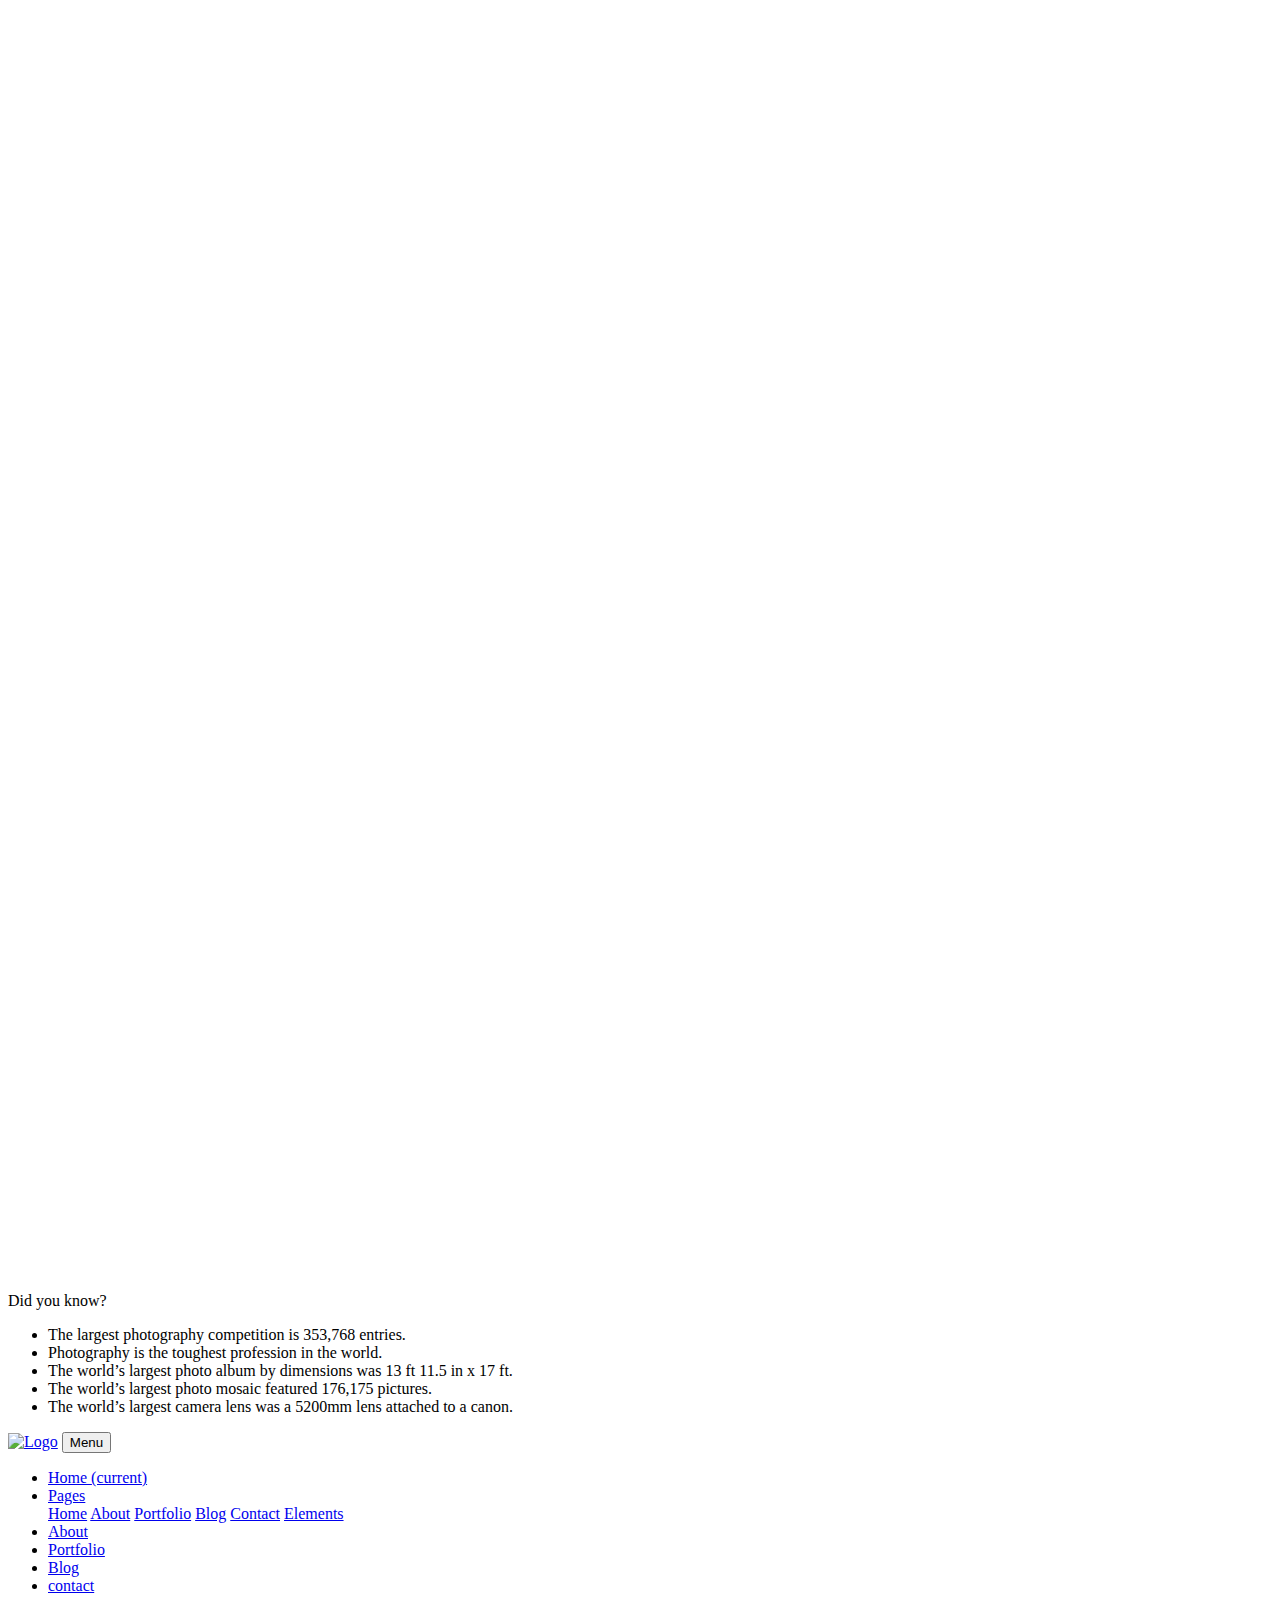
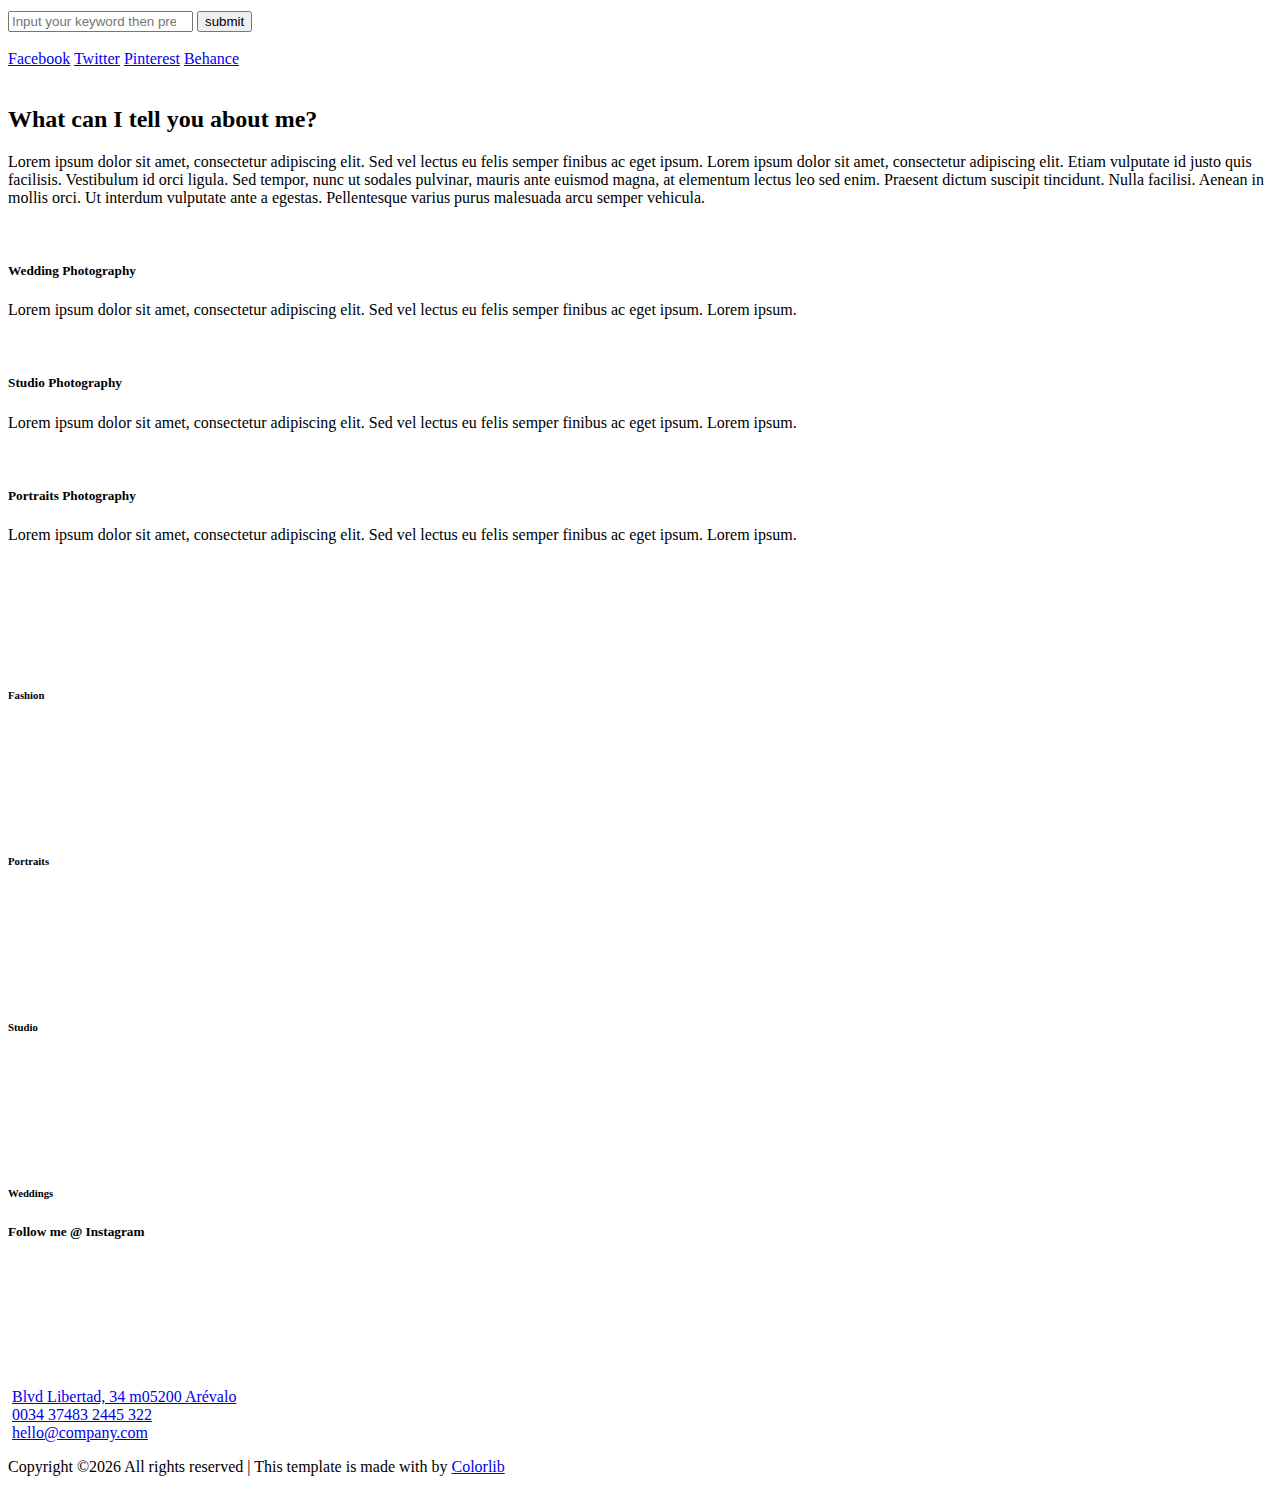
==== about-me.html @ a6344f3f "Add files via upload" ====
<!DOCTYPE html>
<html lang="en">

<head>
    <meta charset="UTF-8">
    <meta name="description" content="">
    <meta http-equiv="X-UA-Compatible" content="IE=edge">
    <meta name="viewport" content="width=device-width, initial-scale=1, shrink-to-fit=no">
    <!-- The above 4 meta tags *must* come first in the head; any other head content must come *after* these tags -->

    <!-- Title  -->
    <title>Studio - Creative Photography Template | About Me</title>

    <!-- Favicon  -->
    <link rel="icon" href="img/core-img/favicon.ico">

    <!-- Core Style CSS -->
    <link rel="stylesheet" href="css/core-style.css">
    <link rel="stylesheet" href="style.css">

    <!-- Responsive CSS -->
    <link href="css/responsive.css" rel="stylesheet">

</head>

<body>
    <!-- Preloader -->
    <div id="preloader">
        <div class="showbox">
            <div class="loader">
                <svg class="circular" viewBox="25 25 50 50">
                    <circle class="path" cx="50" cy="50" r="20" fill="none" stroke-width="2" stroke-miterlimit="10"/>
                </svg>
            </div>
        </div>
        <div class="questions-area text-center">
            <p>Did you know?</p>
            <ul>
                <li>The largest photography competition is 353,768 entries.</li>
                <li>Photography is the toughest profession in the world.</li>
                <li>The world’s largest photo album by dimensions was 13 ft 11.5 in x 17 ft.</li>
                <li>The world’s largest photo mosaic featured 176,175 pictures.</li>
                <li>The world’s largest camera lens was a 5200mm lens attached to a canon.</li>
            </ul>
        </div>
    </div>

    <!-- Gradient Background Overlay -->
    <div class="gradient-background-overlay"></div>

    <!-- Header Area Start -->
    <header class="header-area bg-img" style="background-image: url(img/bg-img/14.jpg);">
        <div class="container-fluid h-100">
            <div class="row h-100 align-items-center">
                <div class="col-12 h-100">
                    <div class="main-menu h-100">
                        <nav class="navbar h-100 navbar-expand-lg">
                            <!-- Logo Area  -->
                            <a class="navbar-brand" href="index.html"><img src="img/core-img/logo.png" alt="Logo"></a>

                            <button class="navbar-toggler" type="button" data-toggle="collapse" data-target="#studioMenu" aria-controls="studioMenu" aria-expanded="false" aria-label="Toggle navigation"><i class="fa fa-bars"></i> Menu</button>

                            <div class="collapse navbar-collapse" id="studioMenu">
                                <!-- Menu Area Start  -->
                                <ul class="navbar-nav ml-auto">
                                    <li class="nav-item active">
                                        <a class="nav-link" href="index.html">Home <span class="sr-only">(current)</span></a>
                                    </li>
                                    <li class="nav-item dropdown">
                                        <a class="nav-link dropdown-toggle" href="#" id="navbarDropdown" role="button" data-toggle="dropdown" aria-haspopup="true" aria-expanded="false">Pages</a>
                                        <div class="dropdown-menu" aria-labelledby="navbarDropdown">
                                            <a class="dropdown-item" href="index.html">Home</a>
                                            <a class="dropdown-item" href="about-me.html">About</a>
                                            <a class="dropdown-item" href="portfolio.html">Portfolio</a>
                                            <a class="dropdown-item" href="blog.html">Blog</a>
                                            <a class="dropdown-item" href="contact.html">Contact</a>
                                            <a class="dropdown-item" href="elements.html">Elements</a>
                                        </div>
                                    </li>
                                    <li class="nav-item">
                                        <a class="nav-link" href="about-me.html">About</a>
                                    </li>
                                    <li class="nav-item">
                                        <a class="nav-link" href="portfolio.html">Portfolio</a>
                                    </li>
                                    <li class="nav-item">
                                        <a class="nav-link" href="blog.html">Blog</a>
                                    </li>
                                    <li class="nav-item">
                                        <a class="nav-link" href="contact.html">contact</a>
                                    </li>
                                </ul>
                                <!-- Search Form -->
                                <div class="header-search-form ml-auto">
                                    <form action="#">
                                        <input type="search" class="form-control" placeholder="Input your keyword then press enter..." id="search" name="search">
                                        <input class="d-none" type="submit" value="submit">
                                    </form>
                                </div>
                                <!-- Search btn -->
                                <div id="searchbtn">
                                    <img src="img/core-img/search.png" alt="">
                                </div>
                            </div>
                        </nav>
                    </div>
                </div>
            </div>
        </div>
    </header>
    <!-- Header Area End -->

    <!-- Social Sidebar Area Start -->
    <div class="social-sidebar-area">
        <!-- Social Area -->
        <div class="social-info-area">
            <a href="#" data-toggle="tooltip" data-placement="right" title="Facebook"><i class="fa fa-facebook" aria-hidden="true"></i> <span>Facebook</span></a>
            <a href="#" data-toggle="tooltip" data-placement="right" title="Twitter"><i class="fa fa-twitter" aria-hidden="true"></i> <span>Twitter</span></a>
            <a href="#" data-toggle="tooltip" data-placement="right" title="Pinterest"><i class="fa fa-pinterest" aria-hidden="true"></i> <span>Pinterest</span></a>
            <a href="#" data-toggle="tooltip" data-placement="right" title="Behance"><i class="fa fa-behance" aria-hidden="true"></i> <span>Behance</span></a>
        </div>
    </div>
    <!-- Social Sidebar Area End -->

    <!-- About Me Area Start -->
    <section class="about-me-area mt-100 section_padding_100">
        <div class="container">
            <div class="row justify-content-center">
                <div class="col-10">
                    <div class="about-me-thumb">
                        <img src="img/bg-img/about-me.jpg" alt="">
                    </div>
                </div>
                <div class="col-10">
                    <div class="about-content mt-100 mb-100 text-center">
                        <span></span>
                        <h2>What can I tell you about me?</h2>
                        <p>Lorem ipsum dolor sit amet, consectetur adipiscing elit. Sed vel lectus eu felis semper finibus ac eget ipsum. Lorem ipsum dolor sit amet, consectetur adipiscing elit. Etiam vulputate id justo quis facilisis. Vestibulum id orci ligula. Sed tempor, nunc ut sodales pulvinar, mauris ante euismod magna, at elementum lectus leo sed enim. Praesent dictum suscipit tincidunt. Nulla facilisi. Aenean in mollis orci. Ut interdum vulputate ante a egestas. Pellentesque varius purus malesuada arcu semper vehicula.</p>
                    </div>
                </div>
                <div class="col-10">
                    <div class="row">
                        <div class="col-12 col-md-4">
                            <div class="single-service-area section_padding_0_100 text-center wow fadeInUp" data-wow-delay="0.1s">
                                <img src="img/core-img/heart.png" alt="">
                                <h5>Wedding Photography</h5>
                                <p>Lorem ipsum dolor sit amet, consectetur adipiscing elit. Sed vel lectus eu felis semper finibus ac eget ipsum. Lorem ipsum.</p>
                            </div>
                        </div>
                        <div class="col-12 col-md-4">
                            <div class="single-service-area section_padding_0_100 text-center wow fadeInUp" data-wow-delay="0.4s">
                                <img src="img/core-img/photo-camera.png" alt="">
                                <h5>Studio Photography</h5>
                                <p>Lorem ipsum dolor sit amet, consectetur adipiscing elit. Sed vel lectus eu felis semper finibus ac eget ipsum. Lorem ipsum.</p>
                            </div>
                        </div>
                        <div class="col-12 col-md-4">
                            <div class="single-service-area section_padding_0_100 text-center wow fadeInUp" data-wow-delay="0.9s">
                                <img src="img/core-img/video-camera.png" alt="">
                                <h5>Portraits Photography</h5>
                                <p>Lorem ipsum dolor sit amet, consectetur adipiscing elit. Sed vel lectus eu felis semper finibus ac eget ipsum. Lorem ipsum.</p>
                            </div>
                        </div>
                    </div>
                </div>
                <div class="col-10">
                    <!-- Pie Bars Area Start -->
                    <div class="our-skills-area text-center">
                        <div class="row">
                            <div class="col-12 col-sm-6 col-md-3">
                                <div class="single-pie-bar" data-percent="75">
                                    <canvas class="bar-circle" width="100" height="100"></canvas>
                                    <h6>Fashion</h6>
                                </div>
                            </div>
                            <div class="col-12 col-sm-6 col-md-3">
                                <div class="single-pie-bar" data-percent="83">
                                    <canvas class="bar-circle" width="100" height="100"></canvas>
                                    <h6>Portraits</h6>
                                </div>
                            </div>
                            <div class="col-12 col-sm-6 col-md-3">
                                <div class="single-pie-bar" data-percent="25">
                                    <canvas class="bar-circle" width="100" height="100"></canvas>
                                    <h6>Studio</h6>
                                </div>
                            </div>
                            <div class="col-12 col-sm-6 col-md-3">
                                <div class="single-pie-bar" data-percent="95">
                                    <canvas class="bar-circle" width="100" height="100"></canvas>
                                    <h6>Weddings</h6>
                                </div>
                            </div>
                        </div>
                    </div>
                </div>
            </div>
        </div>
    </section>
    <!-- About Me Area End -->

    <!-- Follow Me Instagram Area Start -->
    <section class="follow-me-instagram-area clearfix">
        <div class="container">
            <div class="row">
                <div class="col-11 ml-auto">
                    <div class="follow-me-title">
                        <h5>Follow me @ Instagram</h5>
                    </div>
                </div>
            </div>
        </div>
        <!-- Instagram Feeds Area -->
        <div class="instagram-feeds-area owl-carousel">
            <div class="single-instagram-feeds">
                <img src="img/bg-img/i1.jpg" alt="">
                <a href="#"><i class="fa fa-instagram" aria-hidden="true"></i></a>
            </div>
            <div class="single-instagram-feeds">
                <img src="img/bg-img/i2.jpg" alt="">
                <a href="#"><i class="fa fa-instagram" aria-hidden="true"></i></a>
            </div>
            <div class="single-instagram-feeds">
                <img src="img/bg-img/i3.jpg" alt="">
                <a href="#"><i class="fa fa-instagram" aria-hidden="true"></i></a>
            </div>
            <div class="single-instagram-feeds">
                <img src="img/bg-img/i4.jpg" alt="">
                <a href="#"><i class="fa fa-instagram" aria-hidden="true"></i></a>
            </div>
            <div class="single-instagram-feeds">
                <img src="img/bg-img/i5.jpg" alt="">
                <a href="#"><i class="fa fa-instagram" aria-hidden="true"></i></a>
            </div>
            <div class="single-instagram-feeds">
                <img src="img/bg-img/i6.jpg" alt="">
                <a href="#"><i class="fa fa-instagram" aria-hidden="true"></i></a>
            </div>
            <div class="single-instagram-feeds">
                <img src="img/bg-img/i7.jpg" alt="">
                <a href="#"><i class="fa fa-instagram" aria-hidden="true"></i></a>
            </div>
        </div>
    </section>
    <!-- Follow Me Instagram Area End -->

    <!-- Footer Area Start -->
    <footer class="footer-area">
        <div class="container-fluid h-100">
            <div class="row h-100">
                <div class="col-12 h-100">
                    <div class="footer-content h-100 d-md-flex align-items-center justify-content-between">
                        <!-- Single Footer Content -->
                        <div class="single-footer-content">
                            <img src="img/core-img/map.png" alt="">
                            <a href="#">Blvd Libertad, 34 m05200 Arévalo</a>
                        </div>
                        <!-- Single Footer Content -->
                        <div class="single-footer-content">
                            <img src="img/core-img/smartphone.png" alt="">
                            <a href="#">0034 37483 2445 322</a>
                        </div>
                        <!-- Single Footer Content -->
                        <div class="single-footer-content">
                            <img src="img/core-img/envelope-2.png" alt="">
                            <a href="#">hello@company.com</a>
                        </div>
                    </div>
                </div>
            </div>
        </div>
    </footer>
    <!-- Footer Area End -->

    <!-- Link back to Colorlib can't be removed. Template is licensed under CC BY 3.0. -->
<p>Copyright &copy;<script>document.write(new Date().getFullYear());</script> All rights reserved | This template is made with <i class="fa fa-heart-o" aria-hidden="true"></i> by <a href="https://colorlib.com" target="_blank">Colorlib</a></p>
<!-- Link back to Colorlib can't be removed. Template is licensed under CC BY 3.0. -->

    <!-- jQuery (Necessary for All JavaScript Plugins) -->
    <script src="js/jquery/jquery-2.2.4.min.js"></script>
    <!-- Popper js -->
    <script src="js/popper.min.js"></script>
    <!-- Bootstrap js -->
    <script src="js/bootstrap.min.js"></script>
    <!-- Plugins js -->
    <script src="js/plugins.js"></script>
    <!-- Active js -->
    <script src="js/active.js"></script>

</body>

</html>
---- style.css ----
/* ----------------------------------------------------------
    :: Template Name: Studio - Creative Photography Template
    :: Author: Colorlib
    :: Author URL: https://colorlib.com
    :: Version: 1.0.0
    :: Created: 31 January 2018
    :: Last Updated: 31 January 2018
    ---------------------------------------------------------- */

    /* ============ PLACE YOUR CUSTOM CSS HERE ============ */
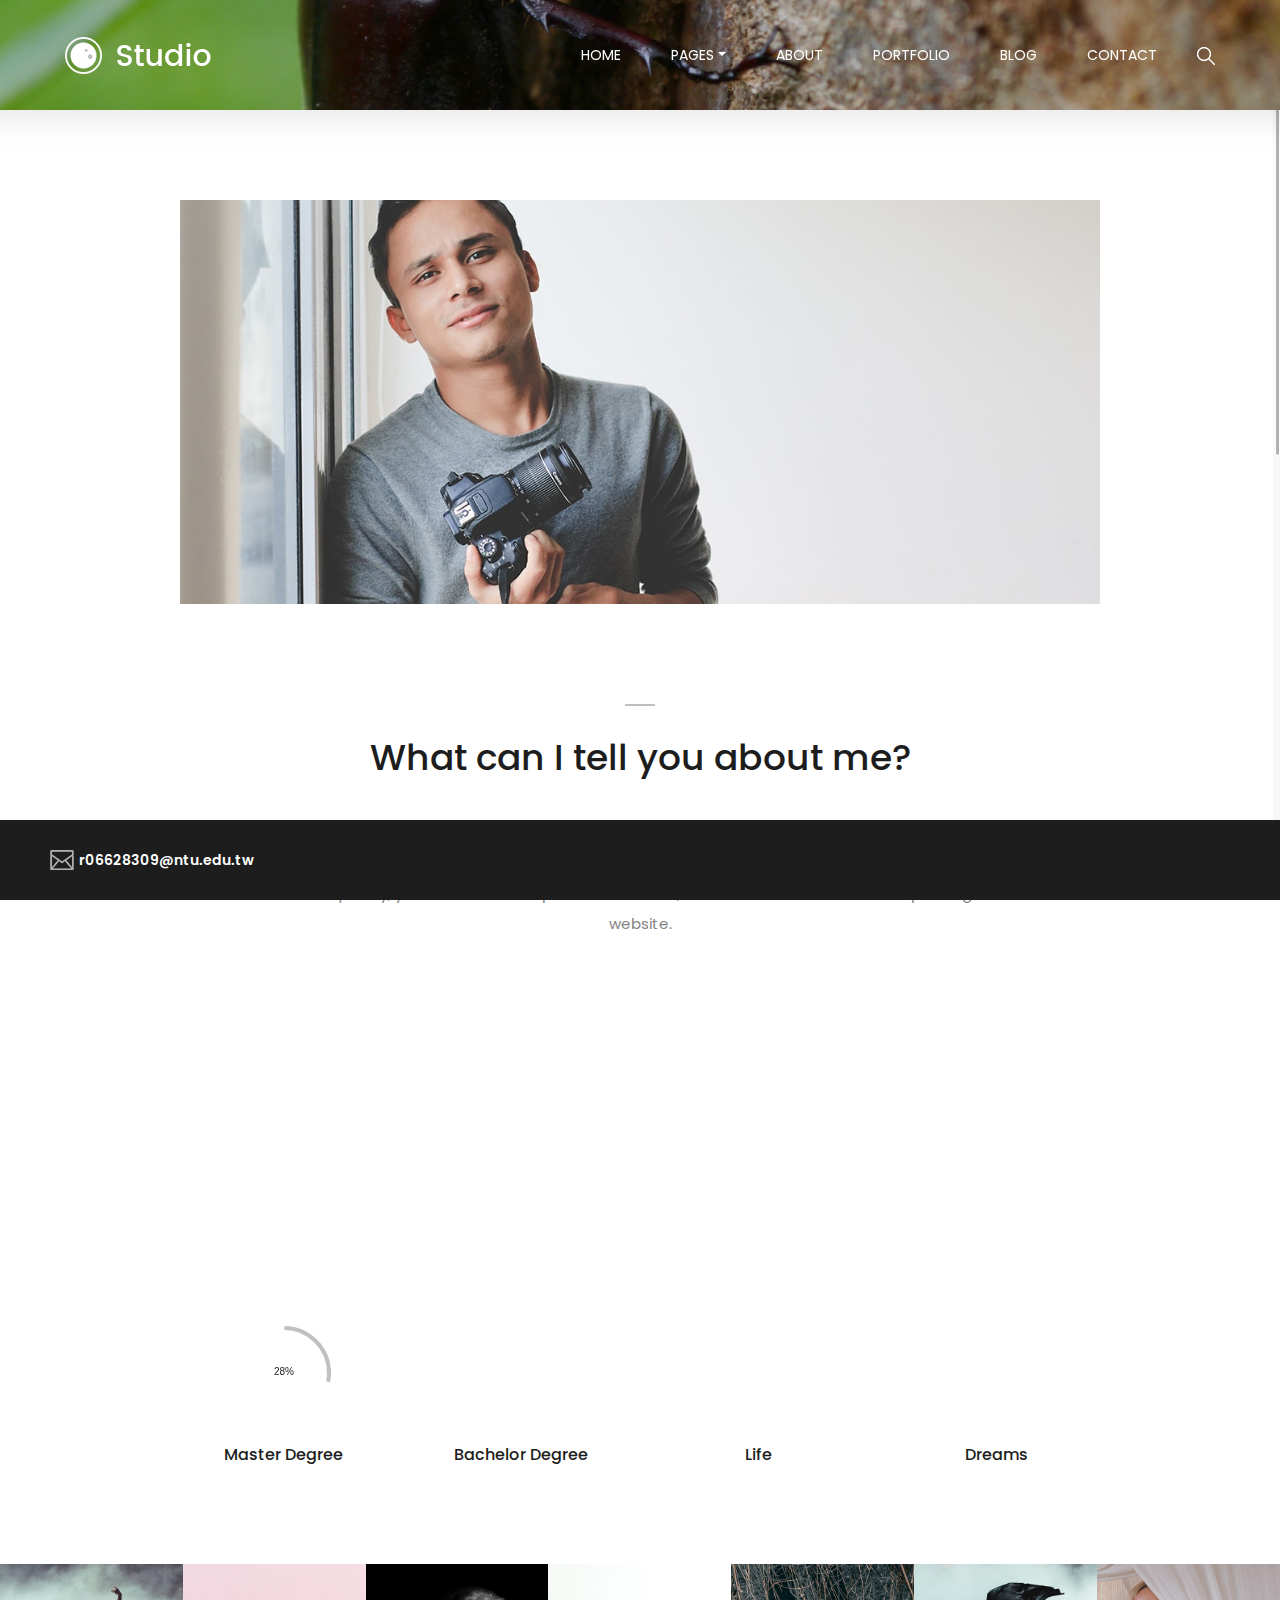
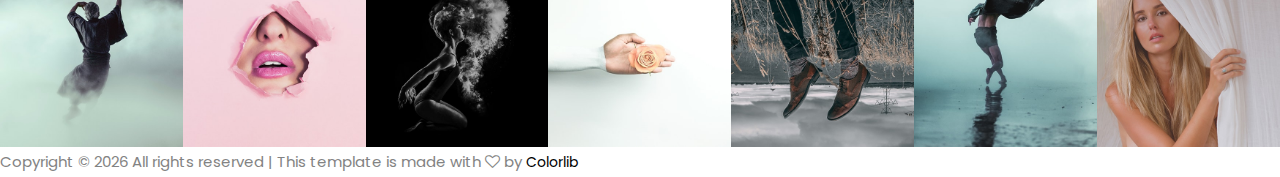
==== commit f5d2252f: "Update about-me.html" ====
--- a/about-me.html
+++ b/about-me.html
@@ -34,13 +34,13 @@
             </div>
         </div>
         <div class="questions-area text-center">
-            <p>Did you know?</p>
+            <p>What Do a Landscape Architecter Do ?</p>
             <ul>
-                <li>The largest photography competition is 353,768 entries.</li>
-                <li>Photography is the toughest profession in the world.</li>
-                <li>The world’s largest photo album by dimensions was 13 ft 11.5 in x 17 ft.</li>
-                <li>The world’s largest photo mosaic featured 176,175 pictures.</li>
-                <li>The world’s largest camera lens was a 5200mm lens attached to a canon.</li>
+                <li>Make the living environment comfortable and beautiful.</li>
+                <li>Try to bring Nature back to the Urban.</li>
+                <li>Let the image of the City in tune.</li>
+                <li>Burning the night for accomplish projects.</li>
+                <li>Spend days to figure out a good idea.</li>
             </ul>
         </div>
     </div>
@@ -110,15 +110,16 @@
     </header>
     <!-- Header Area End -->
 
+    <!--Hide Socail Sidebar Area Start(Sung)-->
     <!-- Social Sidebar Area Start -->
-    <div class="social-sidebar-area">
-        <!-- Social Area -->
-        <div class="social-info-area">
+    <!--<div class="social-sidebar-area">-->
+    <!-- Social Area -->
+    <!--<div class="social-info-area">
             <a href="#" data-toggle="tooltip" data-placement="right" title="Facebook"><i class="fa fa-facebook" aria-hidden="true"></i> <span>Facebook</span></a>
             <a href="#" data-toggle="tooltip" data-placement="right" title="Twitter"><i class="fa fa-twitter" aria-hidden="true"></i> <span>Twitter</span></a>
             <a href="#" data-toggle="tooltip" data-placement="right" title="Pinterest"><i class="fa fa-pinterest" aria-hidden="true"></i> <span>Pinterest</span></a>
             <a href="#" data-toggle="tooltip" data-placement="right" title="Behance"><i class="fa fa-behance" aria-hidden="true"></i> <span>Behance</span></a>
-        </div>
+        </div>-->
     </div>
     <!-- Social Sidebar Area End -->
 
@@ -135,30 +136,31 @@
                     <div class="about-content mt-100 mb-100 text-center">
                         <span></span>
                         <h2>What can I tell you about me?</h2>
-                        <p>Lorem ipsum dolor sit amet, consectetur adipiscing elit. Sed vel lectus eu felis semper finibus ac eget ipsum. Lorem ipsum dolor sit amet, consectetur adipiscing elit. Etiam vulputate id justo quis facilisis. Vestibulum id orci ligula. Sed tempor, nunc ut sodales pulvinar, mauris ante euismod magna, at elementum lectus leo sed enim. Praesent dictum suscipit tincidunt. Nulla facilisi. Aenean in mollis orci. Ut interdum vulputate ante a egestas. Pellentesque varius purus malesuada arcu semper vehicula.</p>
+                        <p>Presently, I'm a graduate student in National Taiwan University. Doing researches on the relationship between Environments and Psycho-physics Benefits of Human. Furthermore, phtographying, painting, traveling and kayaking are my
+                            interests. Consequently, you can find lots of pictures of nature, outdoor recreation and some painting works on this website.</p>
                     </div>
                 </div>
                 <div class="col-10">
                     <div class="row">
                         <div class="col-12 col-md-4">
                             <div class="single-service-area section_padding_0_100 text-center wow fadeInUp" data-wow-delay="0.1s">
-                                <img src="img/core-img/heart.png" alt="">
-                                <h5>Wedding Photography</h5>
-                                <p>Lorem ipsum dolor sit amet, consectetur adipiscing elit. Sed vel lectus eu felis semper finibus ac eget ipsum. Lorem ipsum.</p>
+                                <img src="img/core-img/Landscape design.png" alt="">
+                                <h5>Landscape Design</h5>
+                                <p>Design the outdoor spaces for Urban residents and try to bring Nature back to City</p>
                             </div>
                         </div>
                         <div class="col-12 col-md-4">
                             <div class="single-service-area section_padding_0_100 text-center wow fadeInUp" data-wow-delay="0.4s">
-                                <img src="img/core-img/photo-camera.png" alt="">
-                                <h5>Studio Photography</h5>
-                                <p>Lorem ipsum dolor sit amet, consectetur adipiscing elit. Sed vel lectus eu felis semper finibus ac eget ipsum. Lorem ipsum.</p>
+                                <img src="img/core-img/Landscape plan.png" alt="">
+                                <h5>Landscape Plan</h5>
+                                <p>Make the landscape and urban plans for siting the facilities ar the apporiate place</p>
                             </div>
                         </div>
                         <div class="col-12 col-md-4">
                             <div class="single-service-area section_padding_0_100 text-center wow fadeInUp" data-wow-delay="0.9s">
-                                <img src="img/core-img/video-camera.png" alt="">
-                                <h5>Portraits Photography</h5>
-                                <p>Lorem ipsum dolor sit amet, consectetur adipiscing elit. Sed vel lectus eu felis semper finibus ac eget ipsum. Lorem ipsum.</p>
+                                <img src="img/core-img/Painting and design.png" alt="">
+                                <h5>Painting and Design</h5>
+                                <p>Try to record the beautiful stuffs by sketch, water color, AI and PS</p>
                             </div>
                         </div>
                     </div>
@@ -170,25 +172,25 @@
                             <div class="col-12 col-sm-6 col-md-3">
                                 <div class="single-pie-bar" data-percent="75">
                                     <canvas class="bar-circle" width="100" height="100"></canvas>
-                                    <h6>Fashion</h6>
+                                    <h6>Master Degree</h6>
                                 </div>
                             </div>
                             <div class="col-12 col-sm-6 col-md-3">
-                                <div class="single-pie-bar" data-percent="83">
+                                <div class="single-pie-bar" data-percent="100">
                                     <canvas class="bar-circle" width="100" height="100"></canvas>
-                                    <h6>Portraits</h6>
+                                    <h6>Bachelor Degree</h6>
                                 </div>
                             </div>
                             <div class="col-12 col-sm-6 col-md-3">
-                                <div class="single-pie-bar" data-percent="25">
+                                <div class="single-pie-bar" data-percent="33">
                                     <canvas class="bar-circle" width="100" height="100"></canvas>
-                                    <h6>Studio</h6>
+                                    <h6>Life</h6>
                                 </div>
                             </div>
                             <div class="col-12 col-sm-6 col-md-3">
-                                <div class="single-pie-bar" data-percent="95">
+                                <div class="single-pie-bar" data-percent="10">
                                     <canvas class="bar-circle" width="100" height="100"></canvas>
-                                    <h6>Weddings</h6>
+                                    <h6>Dreams</h6>
                                 </div>
                             </div>
                         </div>
@@ -199,8 +201,9 @@
     </section>
     <!-- About Me Area End -->
 
+    <!--Hide Follow Me Instagram Area Start(Sung)-->
     <!-- Follow Me Instagram Area Start -->
-    <section class="follow-me-instagram-area clearfix">
+    <!--<section class="follow-me-instagram-area clearfix">
         <div class="container">
             <div class="row">
                 <div class="col-11 ml-auto">
@@ -209,38 +212,38 @@
                     </div>
                 </div>
             </div>
-        </div>
-        <!-- Instagram Feeds Area -->
-        <div class="instagram-feeds-area owl-carousel">
-            <div class="single-instagram-feeds">
-                <img src="img/bg-img/i1.jpg" alt="">
-                <a href="#"><i class="fa fa-instagram" aria-hidden="true"></i></a>
-            </div>
-            <div class="single-instagram-feeds">
-                <img src="img/bg-img/i2.jpg" alt="">
-                <a href="#"><i class="fa fa-instagram" aria-hidden="true"></i></a>
-            </div>
-            <div class="single-instagram-feeds">
-                <img src="img/bg-img/i3.jpg" alt="">
-                <a href="#"><i class="fa fa-instagram" aria-hidden="true"></i></a>
-            </div>
-            <div class="single-instagram-feeds">
-                <img src="img/bg-img/i4.jpg" alt="">
-                <a href="#"><i class="fa fa-instagram" aria-hidden="true"></i></a>
-            </div>
-            <div class="single-instagram-feeds">
-                <img src="img/bg-img/i5.jpg" alt="">
-                <a href="#"><i class="fa fa-instagram" aria-hidden="true"></i></a>
-            </div>
-            <div class="single-instagram-feeds">
-                <img src="img/bg-img/i6.jpg" alt="">
-                <a href="#"><i class="fa fa-instagram" aria-hidden="true"></i></a>
-            </div>
-            <div class="single-instagram-feeds">
-                <img src="img/bg-img/i7.jpg" alt="">
-                <a href="#"><i class="fa fa-instagram" aria-hidden="true"></i></a>
-            </div>
-        </div>
+        </div>-->
+    <!-- Instagram Feeds Area -->
+    <div class="instagram-feeds-area owl-carousel">
+        <div class="single-instagram-feeds">
+            <img src="img/bg-img/i1.jpg" alt="">
+            <a href="#"><i class="fa fa-instagram" aria-hidden="true"></i></a>
+        </div>
+        <div class="single-instagram-feeds">
+            <img src="img/bg-img/i2.jpg" alt="">
+            <a href="#"><i class="fa fa-instagram" aria-hidden="true"></i></a>
+        </div>
+        <div class="single-instagram-feeds">
+            <img src="img/bg-img/i3.jpg" alt="">
+            <a href="#"><i class="fa fa-instagram" aria-hidden="true"></i></a>
+        </div>
+        <div class="single-instagram-feeds">
+            <img src="img/bg-img/i4.jpg" alt="">
+            <a href="#"><i class="fa fa-instagram" aria-hidden="true"></i></a>
+        </div>
+        <div class="single-instagram-feeds">
+            <img src="img/bg-img/i5.jpg" alt="">
+            <a href="#"><i class="fa fa-instagram" aria-hidden="true"></i></a>
+        </div>
+        <div class="single-instagram-feeds">
+            <img src="img/bg-img/i6.jpg" alt="">
+            <a href="#"><i class="fa fa-instagram" aria-hidden="true"></i></a>
+        </div>
+        <div class="single-instagram-feeds">
+            <img src="img/bg-img/i7.jpg" alt="">
+            <a href="#"><i class="fa fa-instagram" aria-hidden="true"></i></a>
+        </div>
+    </div>
     </section>
     <!-- Follow Me Instagram Area End -->
 
@@ -250,21 +253,23 @@
             <div class="row h-100">
                 <div class="col-12 h-100">
                     <div class="footer-content h-100 d-md-flex align-items-center justify-content-between">
+
+                        <!--Hide(Sung)-->
                         <!-- Single Footer Content -->
-                        <div class="single-footer-content">
+                        <!--<div class="single-footer-content">
                             <img src="img/core-img/map.png" alt="">
                             <a href="#">Blvd Libertad, 34 m05200 Arévalo</a>
-                        </div>
-                        <!-- Single Footer Content -->
-                        <div class="single-footer-content">
-                            <img src="img/core-img/smartphone.png" alt="">
-                            <a href="#">0034 37483 2445 322</a>
-                        </div>
+                        </div>-->
                         <!-- Single Footer Content -->
                         <div class="single-footer-content">
                             <img src="img/core-img/envelope-2.png" alt="">
+                            <a href="#">r06628309@ntu.edu.tw</a>
+                        </div>
+                        <!-- Single Footer Content -->
+                        <!--<div class="single-footer-content">
+                            <img src="img/core-img/envelope-2.png" alt="">
                             <a href="#">hello@company.com</a>
-                        </div>
+                        </div>-->
                     </div>
                 </div>
             </div>
@@ -273,8 +278,11 @@
     <!-- Footer Area End -->
 
     <!-- Link back to Colorlib can't be removed. Template is licensed under CC BY 3.0. -->
-<p>Copyright &copy;<script>document.write(new Date().getFullYear());</script> All rights reserved | This template is made with <i class="fa fa-heart-o" aria-hidden="true"></i> by <a href="https://colorlib.com" target="_blank">Colorlib</a></p>
-<!-- Link back to Colorlib can't be removed. Template is licensed under CC BY 3.0. -->
+    <p>Copyright &copy;
+        <script>
+            document.write(new Date().getFullYear());
+        </script> All rights reserved | This template is made with <i class="fa fa-heart-o" aria-hidden="true"></i> by <a href="https://colorlib.com" target="_blank">Colorlib</a></p>
+    <!-- Link back to Colorlib can't be removed. Template is licensed under CC BY 3.0. -->
 
     <!-- jQuery (Necessary for All JavaScript Plugins) -->
     <script src="js/jquery/jquery-2.2.4.min.js"></script>
@@ -289,4 +297,4 @@
 
 </body>
 
-</html>+</html>
--- a/css/core-style.css
+++ b/css/core-style.css
@@ -0,0 +1,1276 @@
+/* [Master Stylesheet] */
+
+
+/* ------------- Index of Stylesheet -------------
+:: 1.0 Import Web Fonts
+:: 2.0 Import All CSS
+:: 3.0 Common/Base CSS
+:: 4.0 Header Area CSS
+:: 5.0 Sidebar Area CSS
+:: 6.0 Welcome Area CSS
+:: 7.0 About Me Area CSS
+:: 8.0 Follow Instagram Area CSS
+:: 9.0 Footer Area CSS
+:: 10.0 Portfolio Area CSS
+:: 11.0 Blog & Contact Area CSS
+:: 12.0 Elements Area CSS
+------------------------------------------------ */
+
+
+/* :: 1.0 Import Web Fonts */
+
+@import url('https://fonts.googleapis.com/css?family=Poppins:300,400,500,600,700');
+
+/* :: 2.0 Import All CSS */
+
+@import '../css/bootstrap.min.css';
+@import '../css/owl.carousel.css';
+@import '../css/font-awesome.min.css';
+@import '../css/pe-icon-7-stroke.css';
+@import '../css/magnific-popup.css';
+@import '../css/animate.css';
+
+/* :: 3.0 Common/Base CSS */
+
+* {
+    margin: 0;
+    padding: 0;
+}
+
+body {
+    font-family: 'Poppins', sans-serif;
+    font-weight: 400;
+    overflow-x: hidden;
+}
+
+h1,
+h2,
+h3,
+h4,
+h5,
+h6 {
+    color: #1d1d1d;
+    line-height: 1.2;
+    font-family: 'Poppins', sans-serif;
+    font-weight: 500;
+}
+
+p {
+    color: #838383;
+    font-size: 15px;
+    line-height: 2;
+    font-family: 'Poppins', sans-serif;
+    font-weight: 400;
+}
+
+a:focus {
+    outline: 0 solid;
+}
+
+a,
+a:hover,
+a:focus {
+    -webkit-transition: all 500ms ease 0s;
+    transition: all 500ms ease 0s;
+    text-decoration: none;
+    outline: none;
+    font-size: 14px;
+    color: #000;
+    font-family: 'Poppins', sans-serif;
+    font-weight: 400;
+}
+
+#preloader {
+    position: fixed;
+    z-index: 9999;
+    width: 100%;
+    height: 100%;
+    background-color: #f2f4f8;
+    top: 0;
+    left: 0;
+    display: -webkit-box;
+    display: -ms-flexbox;
+    display: flex;
+    -webkit-box-pack: center;
+    -ms-flex-pack: center;
+    justify-content: center;
+    -webkit-box-align: center;
+    -ms-flex-align: center;
+    align-items: center;
+}
+
+.questions-area ul li {
+    display: none;
+    font-size: 14px;
+    font-weight: 500;
+    color: #1d1d1d;
+    -webkit-transition-duration: 500ms;
+    transition-duration: 500ms;
+}
+
+.questions-area ul li.question-show {
+    display: block;
+}
+
+.questions-area {
+    padding: 0 15px;
+    position: absolute;
+    bottom: 100px;
+    z-index: 15;
+    width: 100%;
+    height: auto;
+    left: 0;
+}
+
+.questions-area p {
+    margin-bottom: 0;
+}
+
+.showbox {
+    position: relative;
+    top: 0;
+    bottom: 0;
+    left: 0;
+    right: 0;
+    padding: 0;
+}
+
+.loader {
+    position: relative;
+    margin: 0 auto;
+    width: 60px;
+}
+
+.loader:before {
+    content: '';
+    display: block;
+    padding-top: 100%;
+}
+
+.circular {
+    -webkit-animation: rotate 2s linear infinite;
+    animation: rotate 2s linear infinite;
+    height: 100%;
+    -webkit-transform-origin: center center;
+    transform-origin: center center;
+    width: 100%;
+    position: absolute;
+    top: 0;
+    bottom: 0;
+    left: 0;
+    right: 0;
+    margin: auto;
+}
+
+.path {
+    stroke-dasharray: 1, 200;
+    stroke-dashoffset: 0;
+    -webkit-animation: dash 1.5s ease-in-out infinite, color 6s ease-in-out infinite;
+    animation: dash 1.5s ease-in-out infinite, color 6s ease-in-out infinite;
+    stroke-linecap: round;
+}
+
+@-webkit-keyframes rotate {
+    100% {
+        -webkit-transform: rotate(360deg);
+        transform: rotate(360deg);
+    }
+}
+
+@keyframes rotate {
+    100% {
+        -webkit-transform: rotate(360deg);
+        transform: rotate(360deg);
+    }
+}
+
+@-webkit-keyframes dash {
+    0% {
+        stroke-dasharray: 1, 200;
+        stroke-dashoffset: 0;
+    }
+    50% {
+        stroke-dasharray: 89, 200;
+        stroke-dashoffset: -35px;
+    }
+    100% {
+        stroke-dasharray: 89, 200;
+        stroke-dashoffset: -124px;
+    }
+}
+
+@keyframes dash {
+    0% {
+        stroke-dasharray: 1, 200;
+        stroke-dashoffset: 0;
+    }
+    50% {
+        stroke-dasharray: 89, 200;
+        stroke-dashoffset: -35px;
+    }
+    100% {
+        stroke-dasharray: 89, 200;
+        stroke-dashoffset: -124px;
+    }
+}
+
+@-webkit-keyframes color {
+    100%,
+    0% {
+        stroke: #d62d20;
+    }
+    40% {
+        stroke: #0057e7;
+    }
+    66% {
+        stroke: #008744;
+    }
+    80%,
+    90% {
+        stroke: #ffa700;
+    }
+}
+
+@keyframes color {
+    100%,
+    0% {
+        stroke: #d62d20;
+    }
+    40% {
+        stroke: #0057e7;
+    }
+    66% {
+        stroke: #008744;
+    }
+    80%,
+    90% {
+        stroke: #ffa700;
+    }
+}
+
+ul,
+ol {
+    margin: 0;
+}
+
+ol li,
+ul li {
+    list-style: outside none none;
+}
+
+img {
+    height: auto;
+    max-width: 100%;
+}
+
+.studio-table {
+    display: table;
+    z-index: 9;
+    position: absolute;
+    width: 100%;
+    height: 100%;
+    margin: 0;
+}
+
+.studio-table-cell {
+    display: table-cell;
+    vertical-align: middle;
+}
+
+.mt-15 {
+    margin-top: 15px;
+}
+
+.mt-30 {
+    margin-top: 30px;
+}
+
+.mt-50 {
+    margin-top: 50px;
+}
+
+.mt-70 {
+    margin-top: 70px;
+}
+
+.mt-100 {
+    margin-top: 100px;
+}
+
+.mb-15 {
+    margin-bottom: 15px;
+}
+
+.mb-30 {
+    margin-bottom: 30px;
+}
+
+.mb-50 {
+    margin-bottom: 50px;
+}
+
+.ml-15 {
+    margin-left: 15px;
+}
+
+.ml-30 {
+    margin-left: 30px;
+}
+
+.mr-15 {
+    margin-right: 15px;
+}
+
+.mr-30 {
+    margin-right: 30px;
+}
+
+.mb-70 {
+    margin-bottom: 70px;
+}
+
+.mb-100 {
+    margin-bottom: 100px;
+}
+
+.bg-img {
+    background-position: center center;
+    background-size: cover;
+    background-repeat: no-repeat;
+}
+
+.bg-gray {
+    background-color: #f6f6f6;
+}
+
+.bg-transparent {
+    background-color: transparent;
+}
+
+.bg-transparent-dark {
+    background-color: rgba(0, 0, 0, 0.5) !important;
+}
+
+.bg-transparent-light {
+    background-color: rgba(255, 255, 255, 0.5) !important;
+}
+
+.font-bold {
+    font-weight: 700;
+}
+
+.font-light {
+    font-weight: 300;
+}
+
+.height-500 {
+    height: 500px !important;
+}
+
+.height-600 {
+    height: 600px !important;
+}
+
+.height-700 {
+    height: 700px !important;
+}
+
+.height-800 {
+    height: 800px !important;
+}
+
+#scrollUp {
+    background-color: #222;
+    border-radius: 0;
+    bottom: 100px;
+    box-shadow: 0 2px 6px 0 rgba(0, 0, 0, 0.3);
+    color: #fff;
+    font-size: 24px;
+    height: 40px;
+    line-height: 40px;
+    right: 0;
+    text-align: center;
+    width: 35px;
+}
+
+.section_padding_100 {
+    padding: 100px 0;
+}
+
+.section_padding_50 {
+    padding: 50px 0;
+}
+
+.section_padding_100_70 {
+    padding: 100px 0 70px;
+}
+
+.section_padding_100_50 {
+    padding: 100px 0 50px;
+}
+
+.section_padding_100_0 {
+    padding: 100px 0 0;
+}
+
+.section_padding_0_100 {
+    padding: 0 0 100px;
+}
+
+.section_heading {
+    margin-bottom: 50px;
+    position: relative;
+    z-index: 1;
+}
+
+.section_heading h2 {
+    font-size: 48px;
+    margin-bottom: 0;
+    text-transform: uppercase;
+}
+
+.section_heading.text-left {
+    text-align: left !important;
+}
+
+.studio-btn {
+    display: inline-block;
+    color: #fff;
+    background-color: #1d1d1d;
+    height: 52px;
+    padding: 0 15px;
+    border-radius: 0;
+    line-height: 52px;
+    font-size: 16px;
+    min-width: 140px;
+}
+
+.studio-btn>img {
+    padding-right: 5px;
+}
+
+.studio-btn:hover,
+.studio-btn:focus {
+    color: #fff;
+    font-size: 16px;
+}
+
+
+/* :: 4.0 Header Area CSS */
+
+.header-area {
+    width: 100%;
+    height: 110px;
+    position: fixed;
+    z-index: 1000;
+    top: 0;
+    left: 0;
+    padding: 0 34px;
+}
+
+#searchbtn {
+    cursor: pointer;
+    margin-left: 15px;
+}
+
+.header-search-form,
+.search-form-on .navbar-nav {
+    display: none;
+}
+
+.search-form-on .header-search-form {
+    display: block;
+}
+
+.header-area .main-menu .nav-link {
+    font-size: 14px;
+    text-transform: uppercase;
+    color: #ffffff;
+    padding: 0 25px;
+}
+
+.header-area .main-menu .nav-link:hover,
+.header-area .main-menu .nav-link:focus {
+    color: #fff;
+}
+
+.dropdown-menu.show {
+    border: none;
+    padding: 15px 0;
+    box-shadow: 0 5px 40px rgba(0, 0, 0, 0.15);
+    margin-top: 15px;
+}
+
+.dropdown-item {
+    text-transform: uppercase;
+    font-size: 13px;
+}
+
+.dropdown-item:hover {
+    color: #000;
+    font-size: 13px;
+}
+
+.header-search-form form input {
+    width: 600px;
+    height: 35px;
+    padding: 5px 15px;
+    font-size: 12px;
+    color: #fff;
+    border: none;
+    background-color: transparent;
+    border: 2px solid rgba(255, 255, 255, 0.6);
+    border-radius: 30px;
+    -webkit-transition-duration: 500ms;
+    transition-duration: 500ms;
+}
+
+.header-search-form form input:focus {
+    box-shadow: none;
+    border-color: rgba(255, 255, 255, 1);
+    background-color: transparent;
+}
+
+.gradient-background-overlay {
+    position: fixed;
+    z-index: 3;
+    top: 0;
+    left: 0;
+    width: 100%;
+    height: 150px;
+}
+
+.gradient-background-overlay:before {
+    content: "";
+    position: absolute;
+    height: 150px;
+    width: 100%;
+    z-index: -1;
+    top: 0;
+    left: 0;
+    background: rgba(0, 0, 0, 0.3);
+    background: -webkit-linear-gradient(top, rgba(0, 0, 0, 0.3) 0%, rgba(0, 0, 0, 0.01) 90%, rgba(0, 0, 0, 0) 100%);
+    background: linear-gradient(to bottom, rgba(0, 0, 0, 0.3) 0%, rgba(0, 0, 0, 0.01) 90%, rgba(0, 0, 0, 0) 100%);
+}
+
+
+/* :: 5.0 Sidebar Area CSS */
+
+
+/* Delete Social Sidebar-are(Sung)
+.social-sidebar-area {
+    width: 120px;
+    height: 72%;
+    background-color: transparent;
+    position: fixed;
+    bottom: 100px;
+    left: 0;
+    z-index: 100;
+    overflow: hidden;
+}
+*/
+
+.social-info-area {
+    display: -webkit-box;
+    display: -ms-flexbox;
+    display: flex;
+    -webkit-transform: rotate(-90deg);
+    transform: rotate(-90deg);
+    position: absolute;
+    bottom: 270px;
+    left: -110px;
+    z-index: 10;
+    -webkit-box-pack: center;
+    -ms-flex-pack: center;
+    justify-content: center;
+    -webkit-box-align: center;
+    -ms-flex-align: center;
+    align-items: center;
+}
+
+.social-info-area a {
+    text-transform: uppercase;
+    font-size: 12px;
+    font-weight: 600;
+    display: -webkit-box;
+    display: -ms-flexbox;
+    display: flex;
+    -webkit-box-align: center;
+    -ms-flex-align: center;
+    align-items: center;
+    padding: 5px;
+    line-height: 1;
+}
+
+.social-info-area a i {
+    font-size: 12px;
+    color: #9f9f9f;
+    margin-right: 5px;
+}
+
+
+/* Delete Messafe-box(Sung)
+.message-box>a {
+    width: 120px;
+    height: 100px;
+    position: absolute;
+    left: 0;
+    bottom: 0;
+    background-color: #101010;
+    text-align: center;
+    color: #fff;
+    font-size: 30px;
+    display: -moz-flex;
+    display: -ms-flex;
+    display: -o-flex;
+    display: -webkit-box;
+    display: -ms-flexbox;
+    display: flex;
+    -webkit-box-align: center;
+    -ms-flex-align: center;
+    align-items: center;
+    -webkit-box-pack: center;
+    -ms-flex-pack: center;
+    justify-content: center;
+}
+
+.message-box>a>img {
+    max-width: 40px;
+}
+*/
+
+
+/* :: 6.0 Welcome Area CSS */
+
+.welcome-area {
+    position: relative;
+    z-index: 2;
+    width: 100%;
+    height: 100vh !important;
+}
+
+.carousel-indicators {
+    position: fixed;
+    right: 0;
+    bottom: 0;
+    left: 0;
+    width: 100%;
+    height: auto;
+    margin: 0;
+    z-index: 9999;
+}
+
+.carousel-indicators li {
+    width: 100%;
+    height: 50px;
+    margin-right: 0;
+    margin-left: 0;
+    text-indent: -9999999px;
+    background-color: #fff;
+    cursor: pointer;
+    -webkit-transition-duration: 500ms;
+    transition-duration: 500ms;
+}
+
+.carousel-indicators li:after,
+.carousel-indicators li:before {
+    display: none;
+}
+
+.carousel-indicators li.active:after {
+    content: '';
+    display: block;
+    width: 16px;
+    height: 16px;
+    top: -26px;
+    z-index: 1100;
+    position: absolute;
+    background-image: url(../img/core-img/active.png);
+}
+
+.carousel-item:after {
+    position: absolute;
+    width: 100%;
+    height: 100%;
+    top: 0;
+    left: 0;
+    background-color: rgba(0, 0, 0, 0.17);
+    content: '';
+    z-index: -1;
+}
+
+.carousel-content {
+    display: -webkit-box;
+    display: -ms-flexbox;
+    display: flex;
+    -webkit-box-align: center;
+    -ms-flex-align: center;
+    align-items: center;
+}
+
+.slide-text {
+    padding: 25px 30px 15px;
+    border-left: 3px solid #fff;
+    margin-left: 200px;
+    background-color: rgba(255, 255, 255, 0.2);
+    display: -webkit-box;
+    display: -ms-flexbox;
+    display: flex;
+    -webkit-box-align: baseline;
+    -ms-flex-align: baseline;
+    align-items: baseline;
+    margin-top: -100px;
+}
+
+.slide-text h2 {
+    margin-bottom: 0;
+    font-size: 36px;
+    color: #fff;
+    line-height: 1;
+}
+
+.slide-text span {
+    font-size: 100px;
+    color: #fff;
+    line-height: 1;
+    font-weight: 100;
+}
+
+
+/* :: 7.0 About Me Area CSS */
+
+.about-content span {
+    width: 30px;
+    height: 2px;
+    background-color: #bebebe;
+    margin: 0 auto 30px;
+    display: block;
+}
+
+.about-content h2 {
+    margin-bottom: 40px;
+    font-size: 36px;
+}
+
+.single-service-area img {
+    margin-bottom: 50px;
+}
+
+.single-service-area h5 {
+    margin-bottom: 20px;
+}
+
+.single-pie-bar h6 {
+    margin-top: 15px;
+    margin-bottom: 0;
+}
+
+
+/* :: 8.0 Follow Instagram Area CSS */
+
+.follow-me-instagram-area {
+    border-top: 1px solid #dcdcdc;
+    margin-bottom: 80px;
+}
+
+.follow-me-title h5 {
+    margin: 30px 0;
+    font-size: 18px;
+}
+
+.single-instagram-feeds a {
+    position: absolute;
+    width: 100%;
+    height: 100%;
+    background-color: rgba(34, 34, 34, 0.7);
+    top: 0;
+    display: -webkit-box;
+    display: -ms-flexbox;
+    display: flex;
+    -webkit-box-align: center;
+    -ms-flex-align: center;
+    align-items: center;
+    color: #fff;
+    font-size: 30px;
+    -webkit-box-pack: center;
+    -ms-flex-pack: center;
+    justify-content: center;
+    opacity: 0;
+    -ms-filter: "progid:DXImageTransform.Microsoft.Alpha(Opacity=0)";
+    -webkit-transition-duration: 500ms;
+    transition-duration: 500ms;
+}
+
+.single-instagram-feeds:hover a {
+    opacity: 1;
+    -ms-filter: "progid:DXImageTransform.Microsoft.Alpha(Opacity=100)";
+}
+
+
+/* :: 9.0 Footer Area CSS */
+
+.footer-area {
+    position: fixed;
+    z-index: 100;
+    background-color: #1d1d1d;
+    height: 80px;
+    width: 100%;
+    padding: 0 35px;
+    bottom: 0;
+    left: 0;
+}
+
+.single-footer-content {
+    display: -webkit-box;
+    display: -ms-flexbox;
+    display: flex;
+    -webkit-box-align: center;
+    -ms-flex-align: center;
+    align-items: center
+}
+
+.single-footer-content>a {
+    font-size: 14px;
+    font-weight: 600;
+    color: #fff;
+    margin-left: 5px;
+    line-height: 1;
+}
+
+
+/* :: 10.0 Portfolio Area CSS */
+
+.gallery_area {
+    height: calc(100% - 380px);
+    width: calc(100% - 245px);
+    overflow-y: scroll;
+    position: fixed;
+    z-index: 1;
+    top: 200px;
+    left: 185px;
+    right: 60px;
+    padding-right: 45px;
+}
+
+.portfolio-menu button {
+    background-color: transparent;
+    font-size: 15px;
+    color: #838383;
+    padding: 0 20px;
+    -webkit-transition-duration: 500ms;
+    transition-duration: 500ms;
+}
+
+.portfolio-menu button.active,
+.portfolio-menu button:hover {
+    color: #1d1d1d;
+}
+
+.portfolio-menu button:focus {
+    box-shadow: none;
+}
+
+.gallery_menu {
+    margin-bottom: 100px;
+}
+
+.column_single_gallery_item {
+    margin-bottom: 30px;
+}
+
+.column_single_gallery_item img {
+    width: 100%;
+}
+
+.hover_overlay {
+    position: absolute;
+    width: calc(100% - 30px);
+    height: 100%;
+    background-color: rgba(0, 0, 0, 0.3);
+    top: 0;
+    left: 15px;
+    display: -webkit-box;
+    display: -ms-flexbox;
+    display: flex;
+    -webkit-box-align: center;
+    -ms-flex-align: center;
+    align-items: center;
+    -webkit-box-pack: center;
+    -ms-flex-pack: center;
+    justify-content: center;
+    opacity: 0;
+    -ms-filter: "progid:DXImageTransform.Microsoft.Alpha(Opacity=0)";
+    -webkit-transition-duration: 500ms;
+    transition-duration: 500ms;
+}
+
+.hover_overlay a {
+    font-size: 30px;
+    color: #fff;
+}
+
+.column_single_gallery_item:hover .hover_overlay {
+    opacity: 1;
+    -ms-filter: "progid:DXImageTransform.Microsoft.Alpha(Opacity=100)";
+}
+
+
+/* :: 11.0 Blog & Contact Area CSS */
+
+.blog-content span,
+.contact-heading-text span {
+    display: block;
+    width: 30px;
+    height: 3px;
+    background-color: #bebebe;
+    margin: 0 auto 30px;
+}
+
+.blog-content h2,
+.contact-heading-text h2 {
+    font-size: 36px;
+}
+
+.contact-heading-text h2,
+.blog-content p {
+    margin-bottom: 50px;
+}
+
+.post-date,
+.post-date:hover,
+.post-date:focus {
+    display: block;
+    font-size: 14px;
+    margin-bottom: 5px;
+    font-weight: 500;
+}
+
+.post-author,
+.post-author:hover,
+.post-author:focus {
+    font-size: 12px;
+    text-transform: uppercase;
+    color: #838383;
+    display: block;
+    margin-bottom: 50px;
+}
+
+.pagination-area .page-link {
+    color: #1d1d1d;
+    border: none;
+    font-size: 16px;
+    font-weight: 500;
+    position: relative;
+    z-index: 1;
+}
+
+.page-item.active .page-link {
+    z-index: 1;
+    color: #1d1d1d;
+    background-color: transparent;
+    border-color: transparent;
+    padding-right: 80px;
+}
+
+.page-item.active .page-link:after {
+    content: '';
+    width: 70px;
+    height: 2px;
+    background-color: #1d1d1d;
+    position: absolute;
+    bottom: 13px;
+    left: 45px;
+}
+
+.contact-form-area form .form-control {
+    margin-bottom: 30px;
+    font-size: 14px;
+    font-style: italic;
+    height: 60px;
+    border-bottom: 2px solid #c0c0c0;
+    border-top: 0;
+    border-left: 0;
+    border-radius: 0;
+    border-right: none;
+    background-color: transparent;
+    -webkit-transition-duration: 500ms;
+    transition-duration: 500ms;
+}
+
+.contact-form-area form .form-control:focus {
+    box-shadow: none;
+    border-color: #1d1d1d;
+    -webkit-transition-duration: 500ms;
+    transition-duration: 500ms;
+}
+
+.contact-form-area form textarea.form-control {
+    height: 200px;
+}
+
+.map-area {
+    position: relative;
+    z-index: 1;
+    padding-bottom: 100px;
+}
+
+#googleMap {
+    width: 100%;
+    height: 485px;
+    position: relative;
+    z-index: 1;
+}
+
+.contact-core-info {
+    position: absolute;
+    top: 30px;
+    width: 280px;
+    background-color: #1d1d1d;
+    z-index: 1000;
+    left: -90px;
+    padding: 15px 40px;
+    text-align: center;
+    height: calc(100% - 60px);
+}
+
+.contact-core-info img {
+    margin-bottom: 50px;
+}
+
+.contact-core-info .single-footer-content {
+    display: block;
+    margin-bottom: 10px;
+    text-align: center;
+}
+
+.contact-core-info .single-footer-content img {
+    display: block;
+    margin: 0 auto 10px;
+}
+
+.contact-popup-form .modal-content {
+    padding: 50px;
+}
+
+.contact-popup-form .modal-content {
+    padding: 50px;
+    border: none;
+    box-shadow: 0 5px 50px rgba(0, 0, 0, 0.15);
+    background-color: rgba(255, 255, 255, 0.9);
+}
+
+
+/* :: 12.0 Elements Area CSS */
+
+
+/* Accordians */
+
+.elements-title h2 {
+    font-size: 36px;
+    margin-bottom: 100px;
+}
+
+.panel {
+    background-color: #fff;
+    border: 0 solid transparent;
+    border-radius: 4px;
+    box-shadow: 0 0 0 transparent;
+    margin-bottom: 15px;
+}
+
+.single-accordion:last-of-type {
+    margin-bottom: 0px;
+}
+
+.single-accordion h6 a {
+    background-color: #1d1d1d;
+    border-radius: 0;
+    color: #fff;
+    display: block;
+    margin: 0;
+    padding: 20px 60px 20px 20px;
+    position: relative;
+    font-size: 16px;
+    text-transform: capitalize;
+    font-weight: 500;
+}
+
+.single-accordion h6 a.collapsed {
+    background-color: #aeaeae;
+    color: #fff;
+}
+
+.single-accordion h6 a span {
+    font-size: 10px;
+    position: absolute;
+    right: 20px;
+    text-align: center;
+    top: 25px;
+}
+
+.single-accordion h6 a.collapsed span.accor-close {
+    opacity: 0;
+    -ms-filter: "progid:DXImageTransform.Microsoft.Alpha(Opacity=0)";
+    filter: alpha(opacity=0);
+}
+
+span.accor-open {
+    opacity: 0;
+    -ms-filter: "progid:DXImageTransform.Microsoft.Alpha(Opacity=0)";
+    filter: alpha(opacity=0);
+}
+
+.single-accordion h6 a.collapsed span.accor-open {
+    opacity: 1;
+    -ms-filter: "progid:DXImageTransform.Microsoft.Alpha(Opacity=100)";
+    filter: alpha(opacity=100);
+}
+
+.single-accordion h6 {
+    margin-bottom: 0;
+    text-transform: uppercase;
+}
+
+.single-accordion .accordion-content {
+    border-top: 0 solid transparent;
+    box-shadow: none;
+}
+
+.single-accordion .accordion-content p {
+    padding: 20px 15px 5px;
+    margin-bottom: 0;
+}
+
+
+/* barfiller */
+
+.single_progress_bar {
+    margin-bottom: 20px;
+}
+
+.single_progress_bar:last-of-type {
+    margin-bottom: 0;
+}
+
+.barfiller {
+    background: #e0e0e0;
+    border: none;
+    border-radius: 0;
+    box-shadow: none;
+    height: 2px;
+    margin-bottom: 5px;
+    position: relative;
+    width: 100%;
+}
+
+.barfiller .fill {
+    display: block;
+    position: relative;
+    width: 0px;
+    height: 100%;
+    background: #333;
+    z-index: 1;
+}
+
+.barfiller .tipWrap {
+    display: none;
+}
+
+.barfiller .tip {
+    margin-top: 15px;
+    font-size: 15px;
+    color: #838383;
+    left: 0px;
+    position: absolute;
+    z-index: 2;
+    background: transparent;
+}
+
+.barfiller .tip:after {
+    display: none;
+}
+
+.single_progress_bar p {
+    margin-bottom: 0;
+    margin-top: 10px;
+}
+
+
+/* Cool Facts */
+
+.counter-area h2 {
+    font-size: 36px;
+}
+
+.counter-area h6 {
+    margin-bottom: 0;
+    color: #838383;
+}
+
+.studio-btn.studio-btn-2 {
+    background-color: transparent;
+    border: 2px solid #1d1d1d;
+    color: #1d1d1d;
+}
+
+.studio-btn.studio-btn-4 {
+    background-color: transparent;
+    border: 2px solid #aeaeae;
+    color: #aeaeae;
+}
+
+
+/* Sonar CSS */
+
+.carousel-indicators li.active:before {
+    content: '';
+    display: inline-block;
+    position: absolute;
+    width: 14px;
+    height: 14px;
+    border-radius: 50%;
+    top: -25px;
+    left: 1px;
+    -webkit-animation: sonar-effect 1s ease-in-out .1s infinite;
+    animation: sonar-effect 1s ease-in-out .1s infinite;
+    z-index: 1;
+    background-color: #fff;
+}
+
+@-webkit-keyframes sonar-effect {
+    0% {
+        opacity: 0;
+        -ms-filter: "progid:DXImageTransform.Microsoft.Alpha(Opacity=0)";
+    }
+    50% {
+        opacity: 0.5;
+        -ms-filter: "progid:DXImageTransform.Microsoft.Alpha(Opacity=50)";
+        box-shadow: 0 0 0 3px #fff, 0 0 5px 5px #fff, 0 0 0 5px #fff;
+    }
+    100% {
+        box-shadow: 0 0 0 3px #fff, 0 0 5px 5px #fff, 0 0 0 5px #fff;
+        -webkit-transform: scale(1.5);
+        transform: scale(1.5);
+        opacity: 0;
+        -ms-filter: "progid:DXImageTransform.Microsoft.Alpha(Opacity=0)";
+    }
+}
+
+@keyframes sonar-effect {
+    0% {
+        opacity: 0;
+        -ms-filter: "progid:DXImageTransform.Microsoft.Alpha(Opacity=0)";
+    }
+    50% {
+        opacity: 0.5;
+        -ms-filter: "progid:DXImageTransform.Microsoft.Alpha(Opacity=50)";
+        box-shadow: 0 0 0 3px #fff, 0 0 5px 5px #fff, 0 0 0 5px #fff;
+    }
+    100% {
+        box-shadow: 0 0 0 3px #fff, 0 0 5px 5px #fff, 0 0 0 5px #fff;
+        -webkit-transform: scale(1.5);
+        transform: scale(1.5);
+        opacity: 0;
+        -ms-filter: "progid:DXImageTransform.Microsoft.Alpha(Opacity=0)";
+    }
+}
--- a/css/responsive.css
+++ b/css/responsive.css
@@ -0,0 +1,321 @@
+@media only screen and (min-width: 992px) and (max-width: 1199px) {
+    .social-sidebar-area,
+    .message-box > a {
+        width: 80px;
+    }
+    .message-box > a {
+        height: 80px;
+    }
+    .social-info-area {
+        left: -160px;
+    }
+    .gallery_area {
+        height: calc(100% - 380px);
+        width: calc(100% - 180px);
+        left: 120px;
+        right: 60px;
+        padding-right: 45px;
+    }
+    .social-sidebar-area {
+        height: 65%;
+    }
+    .social-info-area {
+        left: -25px;
+        bottom: 190px;
+    }
+    .social-info-area > a > span {
+        display: none;
+    }
+    .social-info-area a i {
+        font-size: 14px;
+        margin-right: 10px;
+    }
+}
+
+@media only screen and (min-width: 768px) and (max-width: 991px) {
+    .navbar {
+        padding: 0;
+    }
+    .navbar-toggler {
+        padding: 0;
+        font-size: 20px;
+        background-color: transparent;
+        border: none;
+        border-radius: 6px;
+        width: 120px;
+        height: 35px;
+        color: #fff;
+        line-height: 28px;
+        margin: 38px 0;
+        border: 2px solid #fff;
+        font-weight: 400;
+    }
+    #studioMenu {
+        padding: 30px;
+        background-color: #1d1d1d;
+        z-index: 1002;
+    }
+    .header-area .main-menu .nav-link {
+        padding: 5px 15px;
+    }
+    .header-search-form form input {
+        width: 570px;
+        margin-bottom: 15px;
+    }
+    .social-sidebar-area,
+    .message-box > a {
+        width: 80px;
+    }
+    .message-box > a {
+        height: 80px;
+    }
+    .social-sidebar-area {
+        bottom: 50px;
+        height: 70%;
+    }
+    .social-info-area {
+        left: -25px;
+        bottom: 190px;
+    }
+    .social-info-area > a > span {
+        display: none;
+    }
+    .social-info-area a i {
+        font-size: 14px;
+        margin-right: 10px;
+    }
+    .slide-text {
+        margin-left: 120px;
+        margin-top: -50px;
+    }
+    .carousel-indicators li {
+        height: 50px;
+    }
+    .slide-text span {
+        font-size: 60px;
+    }
+    .gallery_area {
+        height: calc(100% - 380px);
+        width: calc(100% - 130px);
+        left: 100px;
+        right: 30px;
+        padding-right: 30px;
+    }
+    .portfolio-menu button {
+        padding: 0 10px;
+    }
+    .counter-area h2 {
+        font-size: 24px;
+    }
+    .counter-area h6 {
+        font-size: 12px;
+    }
+    .elements-title h2 {
+        font-size: 24px;
+        margin-bottom: 50px;
+    }
+}
+
+@media only screen and (min-width: 320px) and (max-width: 767px) {
+    p {
+        font-size: 14px;
+    }
+    .navbar {
+        padding: 0;
+    }
+    .navbar-toggler {
+        padding: 0;
+        font-size: 16px;
+        background-color: transparent;
+        border-radius: 6px;
+        width: 90px;
+        height: 30px;
+        color: #fff;
+        line-height: 28px;
+        margin: 20px 0;
+        border: 2px solid #fff;
+        font-weight: 400;
+    }
+    #studioMenu {
+        padding: 20px;
+        background-color: #1d1d1d;
+        z-index: 1002;
+    }
+    .header-area .main-menu .nav-link {
+        padding: 5px 15px;
+    }
+    .header-search-form form input {
+        width: 570px;
+        margin-bottom: 15px;
+    }
+    .header-area {
+        height: 70px;
+        padding: 0 0;
+    }
+    .navbar-brand {
+        margin-right: 0;
+        max-width: 100px;
+    }
+    .header-search-form form input {
+        width: 100%;
+        margin-bottom: 15px;
+        font-size: 10px;
+    }
+    .social-sidebar-area,
+    .message-box > a {
+        width: 50px;
+    }
+    .message-box > a {
+        height: 50px;
+    }
+    .social-sidebar-area {
+        bottom: 40px;
+    }
+    .carousel-indicators li {
+        height: 40px;
+    }
+    .social-info-area {
+        left: -27px;
+        bottom: 130px;
+    }
+    .social-info-area > a > span {
+        display: none;
+    }
+    .gradient-background-overlay,
+    .gradient-background-overlay:before {
+        height: 90px;
+    }
+    .slide-text {
+        padding: 15px 15px 10px;
+        margin-left: 65px;
+        margin-top: -40px;
+    }
+    .slide-text span {
+        font-size: 24px;
+    }
+    .slide-text h2 {
+        font-size: 16px;
+    }
+    .contact-popup-form .modal-content {
+        padding: 15px;
+    }
+    .blog-content h2,
+    .contact-heading-text h2 {
+        font-size: 20px;
+    }
+    .contact-heading-text h2,
+    .blog-content p {
+        margin-bottom: 30px;
+    }
+    .modal-dialog {
+        width: 240px;
+        margin: 30px auto;
+    }
+    .about-content h2 {
+        margin-bottom: 30px;
+        font-size: 20px;
+    }
+    .single-pie-bar {
+        margin-bottom: 50px;
+    }
+    .follow-me-instagram-area {
+        border-top: 1px solid #dcdcdc;
+        margin-bottom: 0;
+    }
+    .footer-area {
+        position: relative;
+        height: auto;
+        padding: 30px 0 15px;
+        bottom: 0;
+        left: 0;
+    }
+    .single-footer-content {
+        margin-bottom: 15px;
+        -webkit-box-pack: center;
+        -ms-flex-pack: center;
+        justify-content: center;
+    }
+    .gallery_area {
+        height: auto;
+        width: calc(100% - 90px);
+        overflow-y: auto;
+        position: relative;
+        z-index: 1;
+        top: 100px;
+        left: 60px;
+        right: 15px;
+        padding-right: 15px;
+    }
+    .portfolio-menu button {
+        font-size: 12px;
+        padding: 0 5px;
+    }
+    .gallery_menu {
+        margin-bottom: 30px;
+    }
+    #scrollUp {
+        display: none !important;
+    }
+    .page-item.active .page-link:after {
+        width: 40px;
+    }
+    .page-item.active .page-link {
+        padding-right: 40px;
+    }
+    .pagination-area .page-link {
+        font-size: 14px;
+    }
+    .pagination-area.mb-100 {
+        margin-bottom: 0;
+    }
+    .blog-area.mt-100,
+    .about-me-area.mt-100,
+    .contact-area.mt-100 {
+        margin-top: 70px;
+    }
+    .contact-core-info {
+        width: 200px;
+        left: -40px;
+        padding: 15px;
+    }
+    .single-cool-fact {
+        margin-bottom: 30px;
+    }
+    .elements-title h2 {
+        font-size: 20px;
+        margin-bottom: 30px;
+    }
+    .studio-buttons-area .btn {
+        margin-bottom: 15px;
+    }
+    .message-box > a > img {
+        max-width: 30px;
+    }
+}
+
+@media only screen and (min-width: 480px) and (max-width: 767px) {
+    .modal-dialog {
+        width: 320px;
+    }
+}
+
+@media only screen and (min-width: 576px) and (max-width: 767px) {
+    #scrollUp {
+        display: block !important;
+    }
+    .slide-text span {
+        font-size: 36px;
+    }
+    .slide-text h2 {
+        font-size: 20px;
+    }
+    .modal-dialog {
+        width: 450px;
+    }
+    .contact-popup-form .modal-content {
+        padding: 50px 15px;
+    }
+    .portfolio-menu button {
+        font-size: 14px;
+    }
+}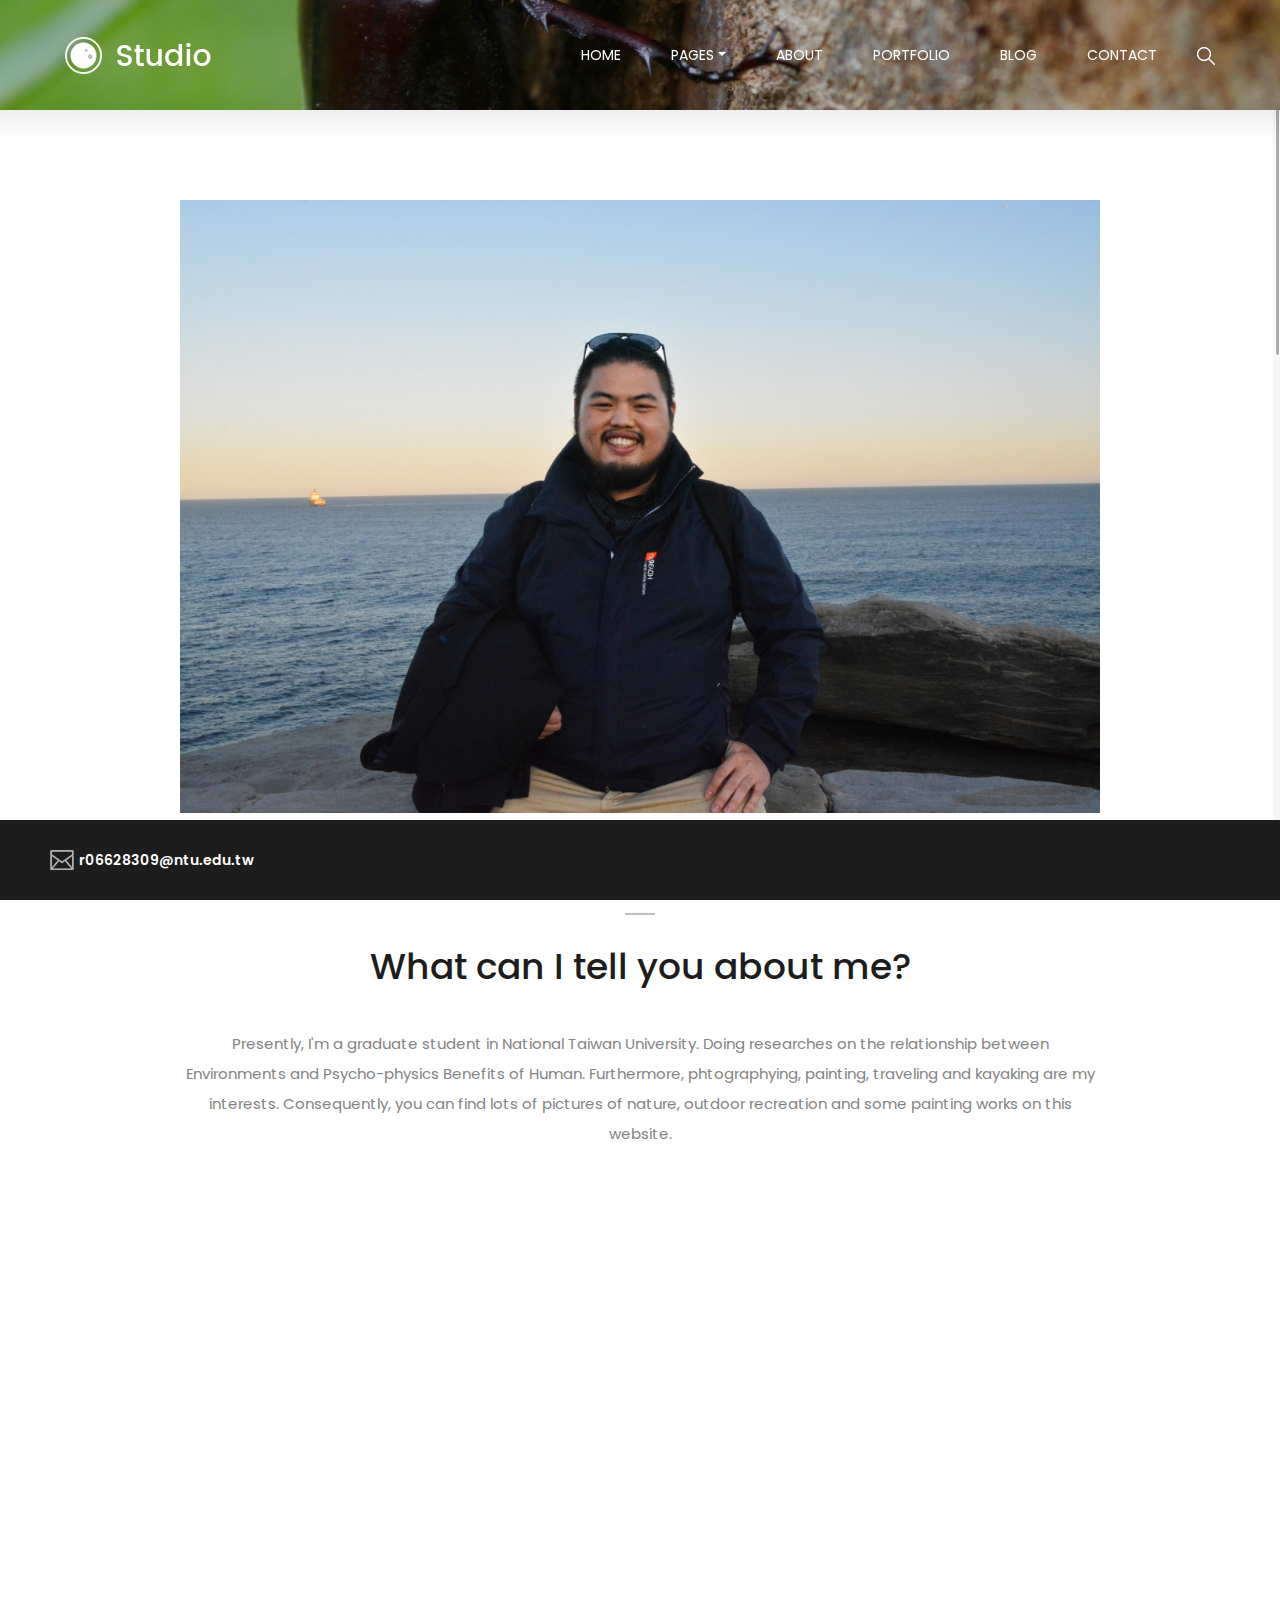
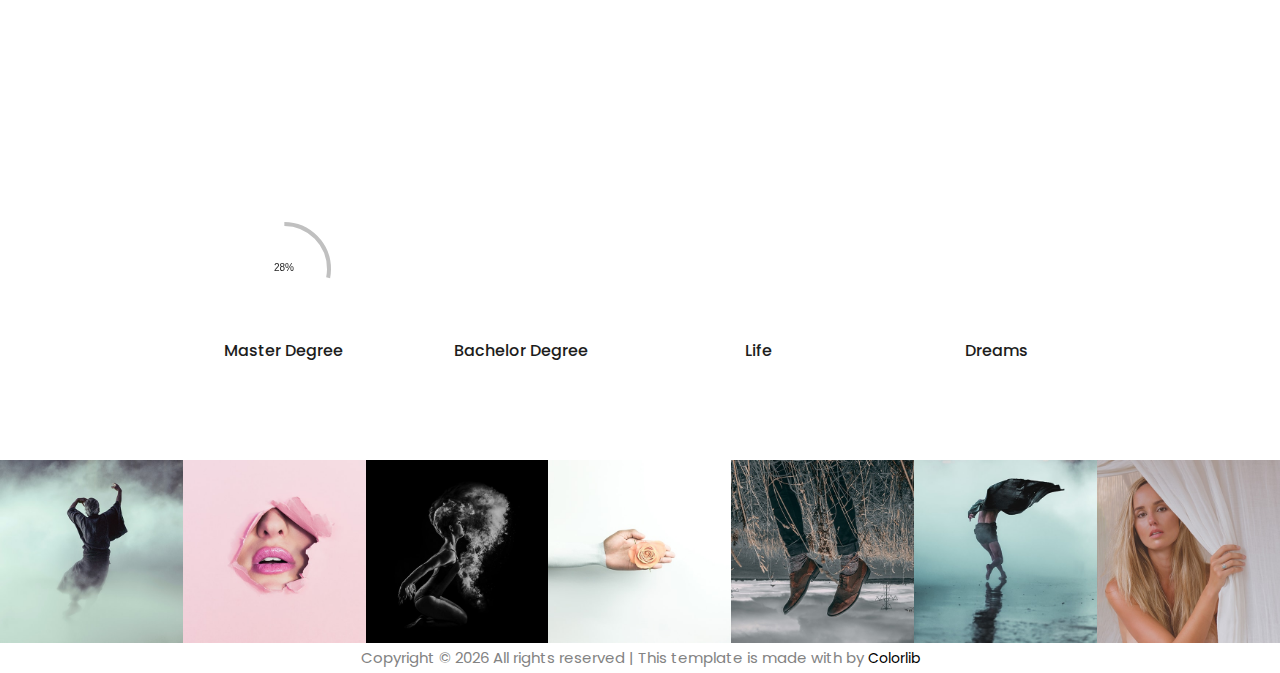
==== commit 2328cfa9: "Update about-me.html" ====
--- a/about-me.html
+++ b/about-me.html
@@ -9,7 +9,7 @@
     <!-- The above 4 meta tags *must* come first in the head; any other head content must come *after* these tags -->
 
     <!-- Title  -->
-    <title>Studio - Creative Photography Template | About Me</title>
+    <title>Sung's Website</title>
 
     <!-- Favicon  -->
     <link rel="icon" href="img/core-img/favicon.ico">
@@ -119,8 +119,8 @@
             <a href="#" data-toggle="tooltip" data-placement="right" title="Twitter"><i class="fa fa-twitter" aria-hidden="true"></i> <span>Twitter</span></a>
             <a href="#" data-toggle="tooltip" data-placement="right" title="Pinterest"><i class="fa fa-pinterest" aria-hidden="true"></i> <span>Pinterest</span></a>
             <a href="#" data-toggle="tooltip" data-placement="right" title="Behance"><i class="fa fa-behance" aria-hidden="true"></i> <span>Behance</span></a>
-        </div>-->
-    </div>
+        </div>
+    </div>-->
     <!-- Social Sidebar Area End -->
 
     <!-- About Me Area Start -->
@@ -217,31 +217,32 @@
     <div class="instagram-feeds-area owl-carousel">
         <div class="single-instagram-feeds">
             <img src="img/bg-img/i1.jpg" alt="">
-            <a href="#"><i class="fa fa-instagram" aria-hidden="true"></i></a>
+            <a href="portfolio.html"><i class="fa fa-instagram" aria-hidden="true"></i>
+            </a>
         </div>
         <div class="single-instagram-feeds">
             <img src="img/bg-img/i2.jpg" alt="">
-            <a href="#"><i class="fa fa-instagram" aria-hidden="true"></i></a>
+            <a href="portfolio.html"><i class="fa fa-instagram" aria-hidden="true"></i></a>
         </div>
         <div class="single-instagram-feeds">
             <img src="img/bg-img/i3.jpg" alt="">
-            <a href="#"><i class="fa fa-instagram" aria-hidden="true"></i></a>
+            <a href="portfolio.html"><i class="fa fa-instagram" aria-hidden="true"></i></a>
         </div>
         <div class="single-instagram-feeds">
             <img src="img/bg-img/i4.jpg" alt="">
-            <a href="#"><i class="fa fa-instagram" aria-hidden="true"></i></a>
+            <a href="portfolio.html"><i class="fa fa-instagram" aria-hidden="true"></i></a>
         </div>
         <div class="single-instagram-feeds">
             <img src="img/bg-img/i5.jpg" alt="">
-            <a href="#"><i class="fa fa-instagram" aria-hidden="true"></i></a>
+            <a href="portfolio.html"><i class="fa fa-instagram" aria-hidden="true"></i></a>
         </div>
         <div class="single-instagram-feeds">
             <img src="img/bg-img/i6.jpg" alt="">
-            <a href="#"><i class="fa fa-instagram" aria-hidden="true"></i></a>
+            <a href="portfolio.html"><i class="fa fa-instagram" aria-hidden="true"></i></a>
         </div>
         <div class="single-instagram-feeds">
             <img src="img/bg-img/i7.jpg" alt="">
-            <a href="#"><i class="fa fa-instagram" aria-hidden="true"></i></a>
+            <a href="portfolio.html"><i class="fa fa-instagram" aria-hidden="true"></i></a>
         </div>
     </div>
     </section>
@@ -278,10 +279,10 @@
     <!-- Footer Area End -->
 
     <!-- Link back to Colorlib can't be removed. Template is licensed under CC BY 3.0. -->
-    <p>Copyright &copy;
+    <p Align="center">Copyright &copy;
         <script>
             document.write(new Date().getFullYear());
-        </script> All rights reserved | This template is made with <i class="fa fa-heart-o" aria-hidden="true"></i> by <a href="https://colorlib.com" target="_blank">Colorlib</a></p>
+        </script> All rights reserved | This template is made with by <a href="https://colorlib.com" target="_blank">Colorlib</a></p>
     <!-- Link back to Colorlib can't be removed. Template is licensed under CC BY 3.0. -->
 
     <!-- jQuery (Necessary for All JavaScript Plugins) -->
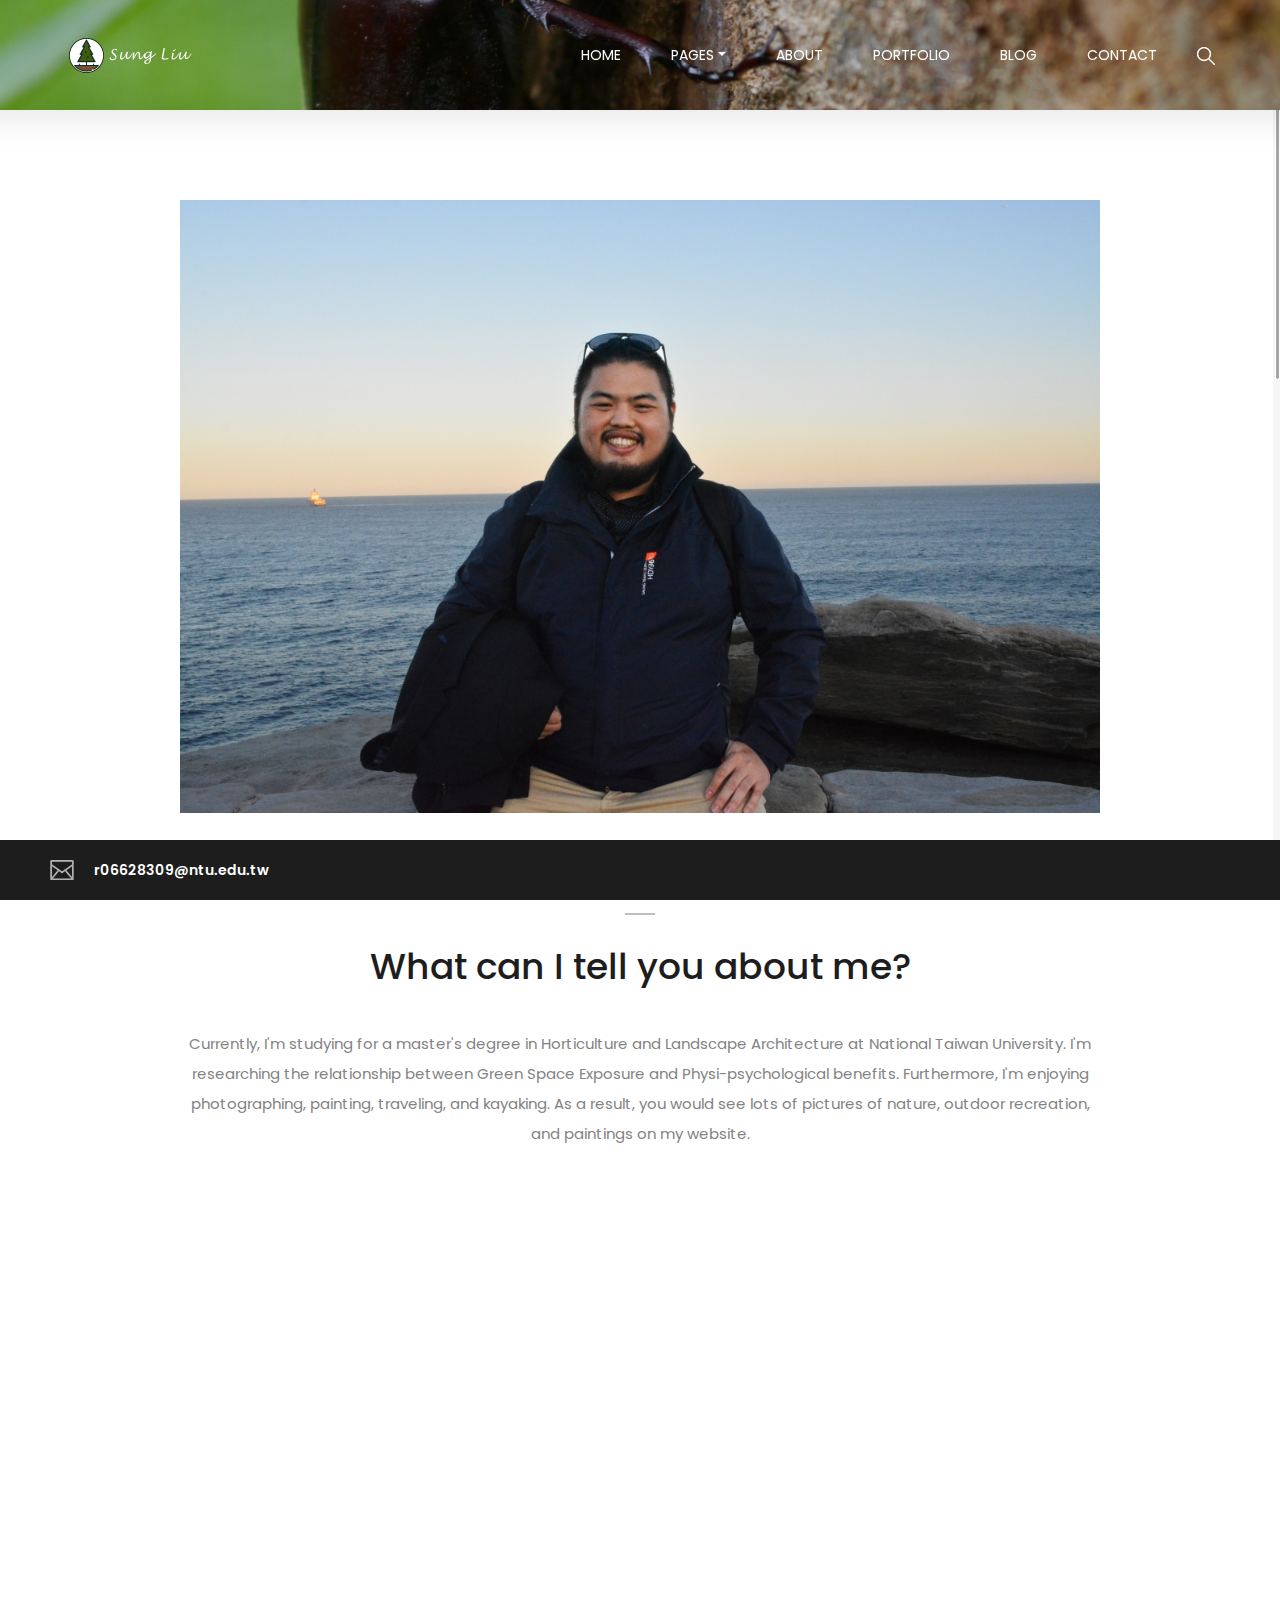
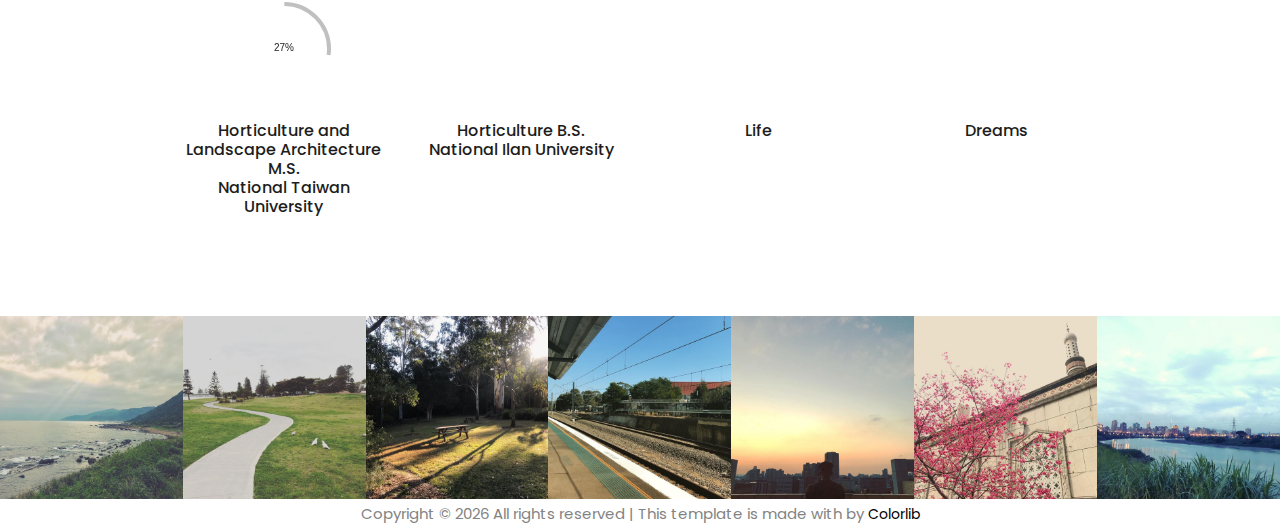
==== commit 6d15643e: "Update about-me.html" ====
--- a/about-me.html
+++ b/about-me.html
@@ -136,8 +136,8 @@
                     <div class="about-content mt-100 mb-100 text-center">
                         <span></span>
                         <h2>What can I tell you about me?</h2>
-                        <p>Presently, I'm a graduate student in National Taiwan University. Doing researches on the relationship between Environments and Psycho-physics Benefits of Human. Furthermore, phtographying, painting, traveling and kayaking are my
-                            interests. Consequently, you can find lots of pictures of nature, outdoor recreation and some painting works on this website.</p>
+                        <p>Currently, I'm studying for a master's degree in Horticulture and Landscape Architecture at National Taiwan University. I'm researching the relationship between Green Space Exposure and Physi-psychological benefits. Furthermore,
+                            I'm enjoying photographing, painting, traveling, and kayaking. As a result, you would see lots of pictures of nature, outdoor recreation, and paintings on my website.</p>
                     </div>
                 </div>
                 <div class="col-10">
@@ -172,13 +172,13 @@
                             <div class="col-12 col-sm-6 col-md-3">
                                 <div class="single-pie-bar" data-percent="75">
                                     <canvas class="bar-circle" width="100" height="100"></canvas>
-                                    <h6>Master Degree</h6>
+                                    <h6>Horticulture and Landscape Architecture M.S.<br>National Taiwan University</h6>
                                 </div>
                             </div>
                             <div class="col-12 col-sm-6 col-md-3">
                                 <div class="single-pie-bar" data-percent="100">
                                     <canvas class="bar-circle" width="100" height="100"></canvas>
-                                    <h6>Bachelor Degree</h6>
+                                    <h6>Horticulture B.S.<br>National Ilan University</h6>
                                 </div>
                             </div>
                             <div class="col-12 col-sm-6 col-md-3">
--- a/css/core-style.css
+++ b/css/core-style.css
@@ -662,7 +662,7 @@
 
 .carousel-indicators li {
     width: 100%;
-    height: 50px;
+    height: 80px;
     margin-right: 0;
     margin-left: 0;
     text-indent: -9999999px;
@@ -813,7 +813,7 @@
     position: fixed;
     z-index: 100;
     background-color: #1d1d1d;
-    height: 80px;
+    height: 60px;
     width: 100%;
     padding: 0 35px;
     bottom: 0;
@@ -833,7 +833,7 @@
     font-size: 14px;
     font-weight: 600;
     color: #fff;
-    margin-left: 5px;
+    margin-left: 20px;
     line-height: 1;
 }
 
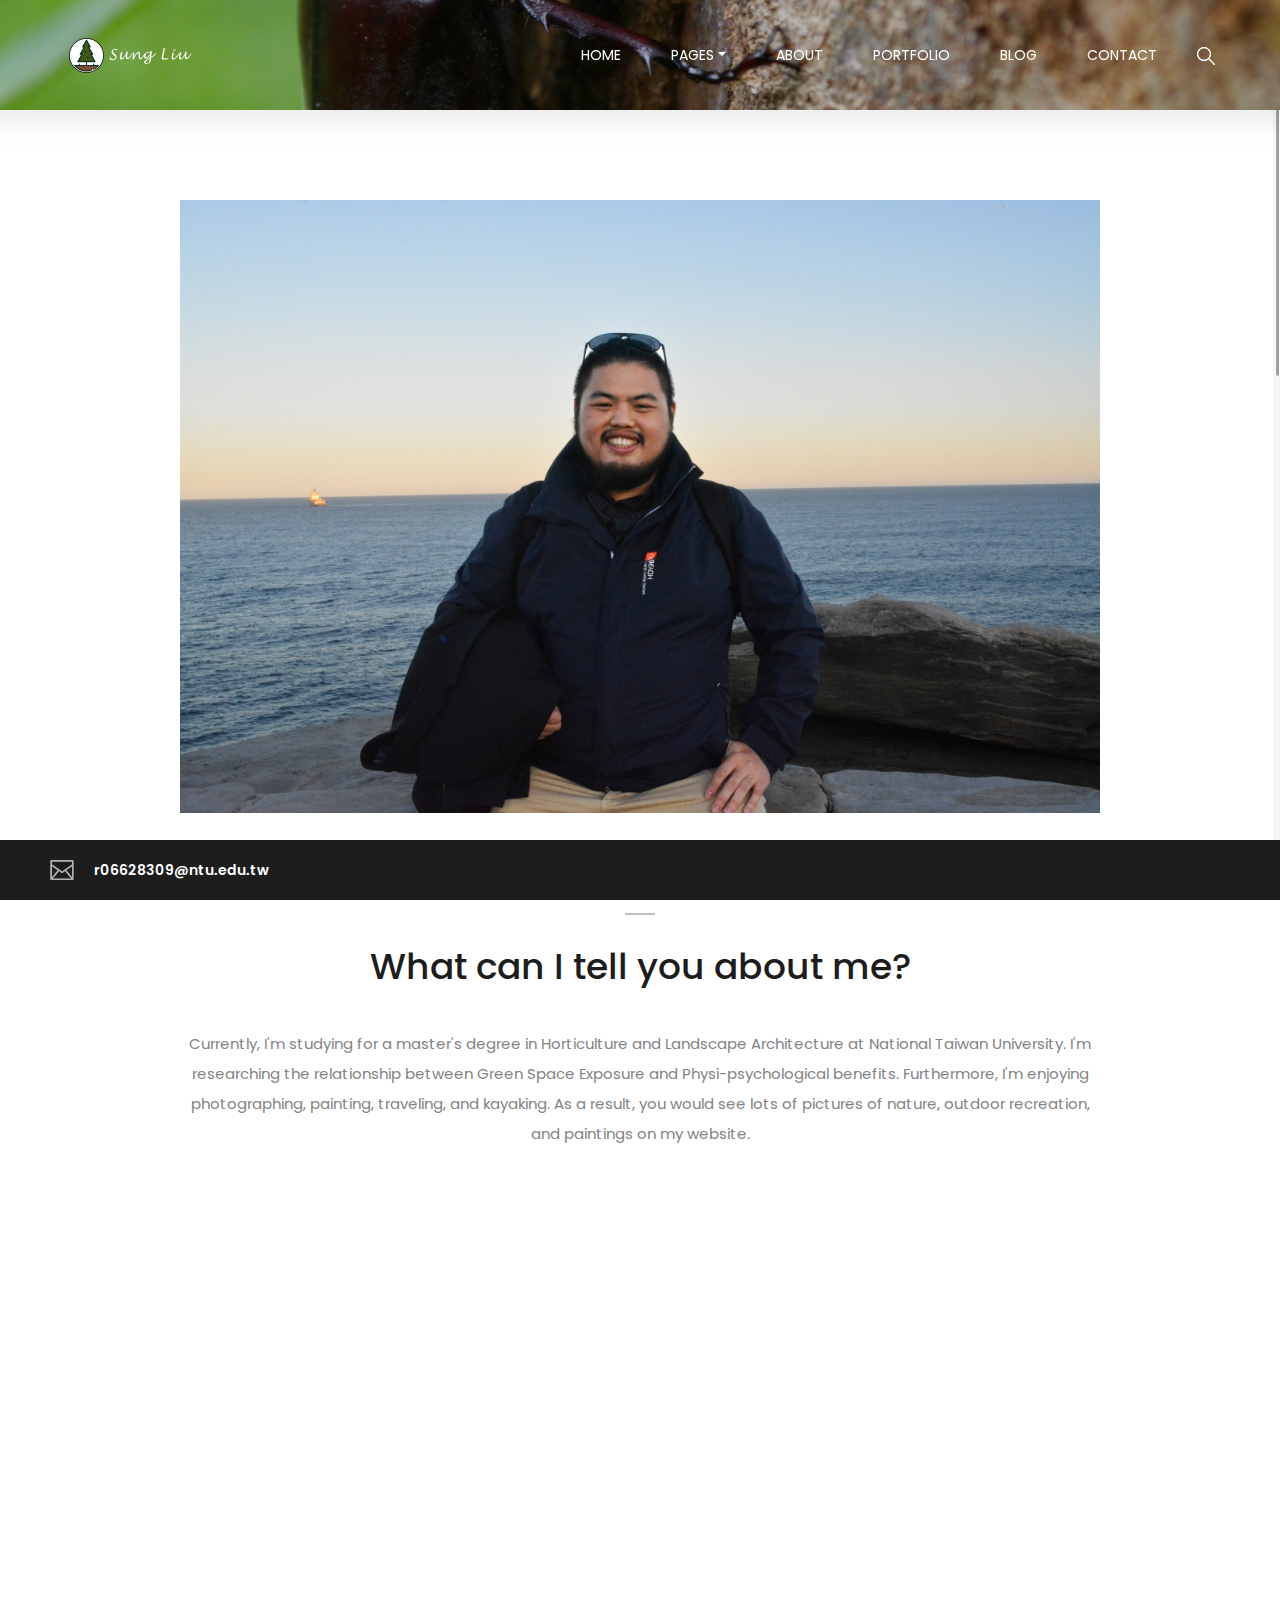
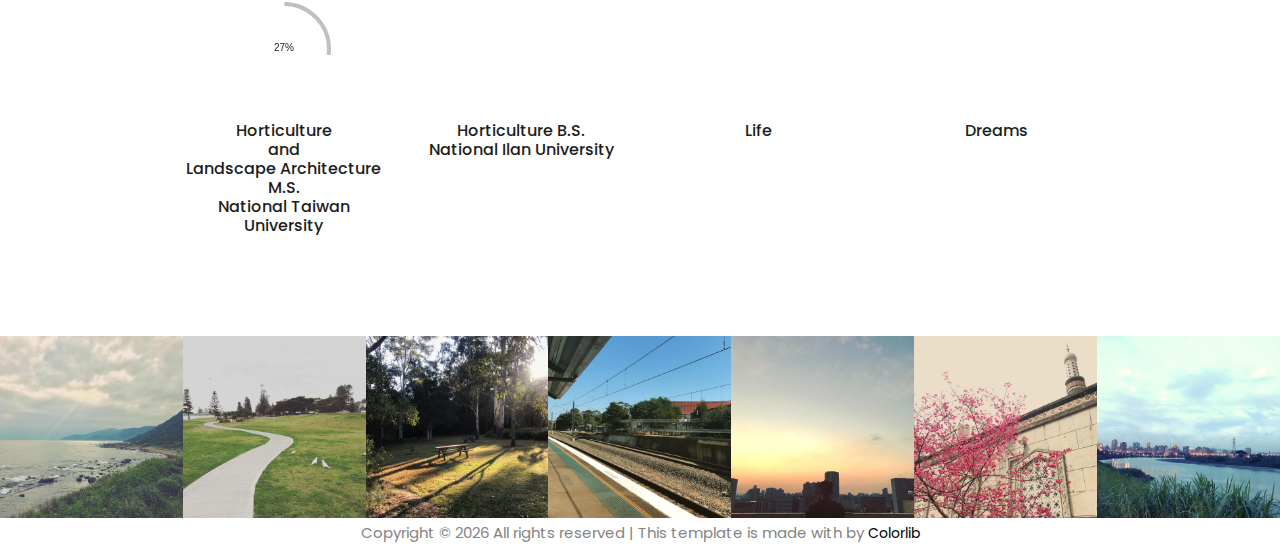
==== commit 50e1d678: "Update about-me.html" ====
--- a/about-me.html
+++ b/about-me.html
@@ -172,7 +172,7 @@
                             <div class="col-12 col-sm-6 col-md-3">
                                 <div class="single-pie-bar" data-percent="75">
                                     <canvas class="bar-circle" width="100" height="100"></canvas>
-                                    <h6>Horticulture and Landscape Architecture M.S.<br>National Taiwan University</h6>
+                                    <h6>Horticulture<br>and<br>Landscape Architecture M.S.<br>National Taiwan University</h6>
                                 </div>
                             </div>
                             <div class="col-12 col-sm-6 col-md-3">
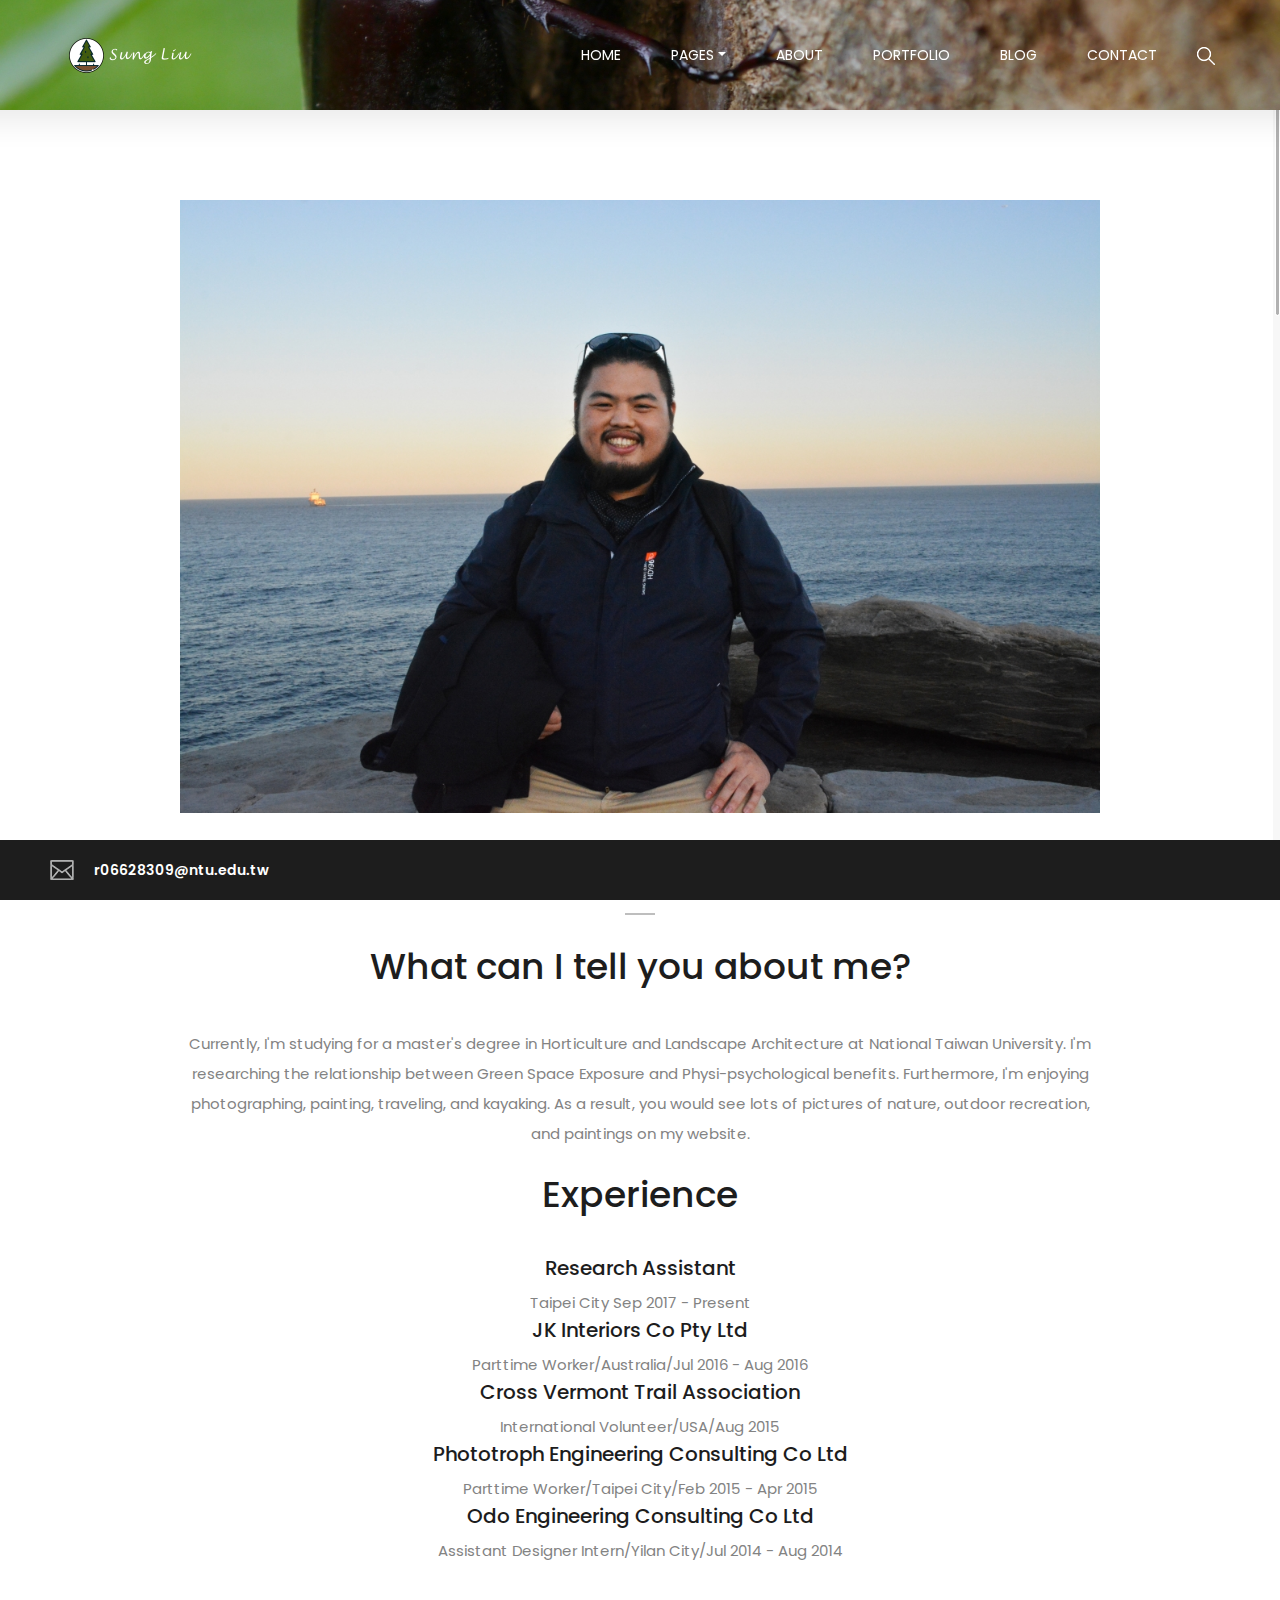
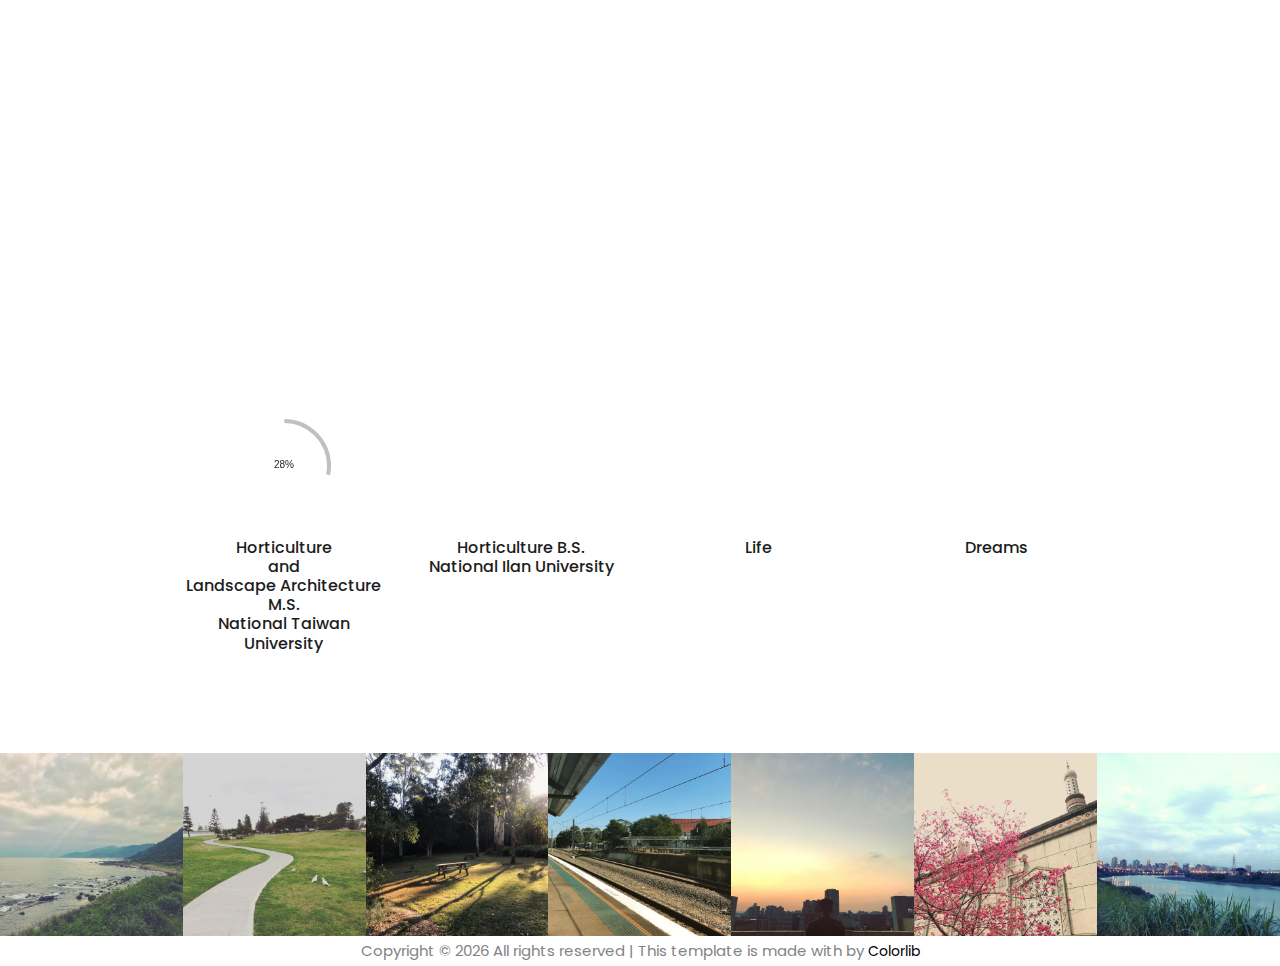
==== commit e272c8f2: "Update about-me.html" ====
--- a/about-me.html
+++ b/about-me.html
@@ -138,6 +138,30 @@
                         <h2>What can I tell you about me?</h2>
                         <p>Currently, I'm studying for a master's degree in Horticulture and Landscape Architecture at National Taiwan University. I'm researching the relationship between Green Space Exposure and Physi-psychological benefits. Furthermore,
                             I'm enjoying photographing, painting, traveling, and kayaking. As a result, you would see lots of pictures of nature, outdoor recreation, and paintings on my website.</p>
+                                        <br>
+                        <h2>Experience</h2>
+                        <ul>
+                            <li>
+                                <h5>Research Assistant</h5>
+                                <p>Taipei City Sep 2017 - Present </p>
+                            </li>
+                            <li>
+                                <h5>JK Interiors Co Pty Ltd</h5>
+                                <p>Parttime Worker/Australia/Jul 2016 - Aug 2016 </p>
+                            </li>
+                            <li>
+                                <h5>Cross Vermont Trail Association</h5>
+                                <p>International Volunteer/USA/Aug 2015 </p>
+                            </li>
+                            <li>
+                                <h5>Phototroph Engineering Consulting Co Ltd</h5>
+                                <p>Parttime Worker/Taipei City/Feb 2015 - Apr 2015 </p>
+                            </li>
+                            <li>
+                                <h5>Odo Engineering Consulting Co Ltd</h5>
+                                <p>Assistant Designer Intern/Yilan City/Jul 2014 - Aug 2014 </p>
+                            </li>
+                        </ul>
                     </div>
                 </div>
                 <div class="col-10">
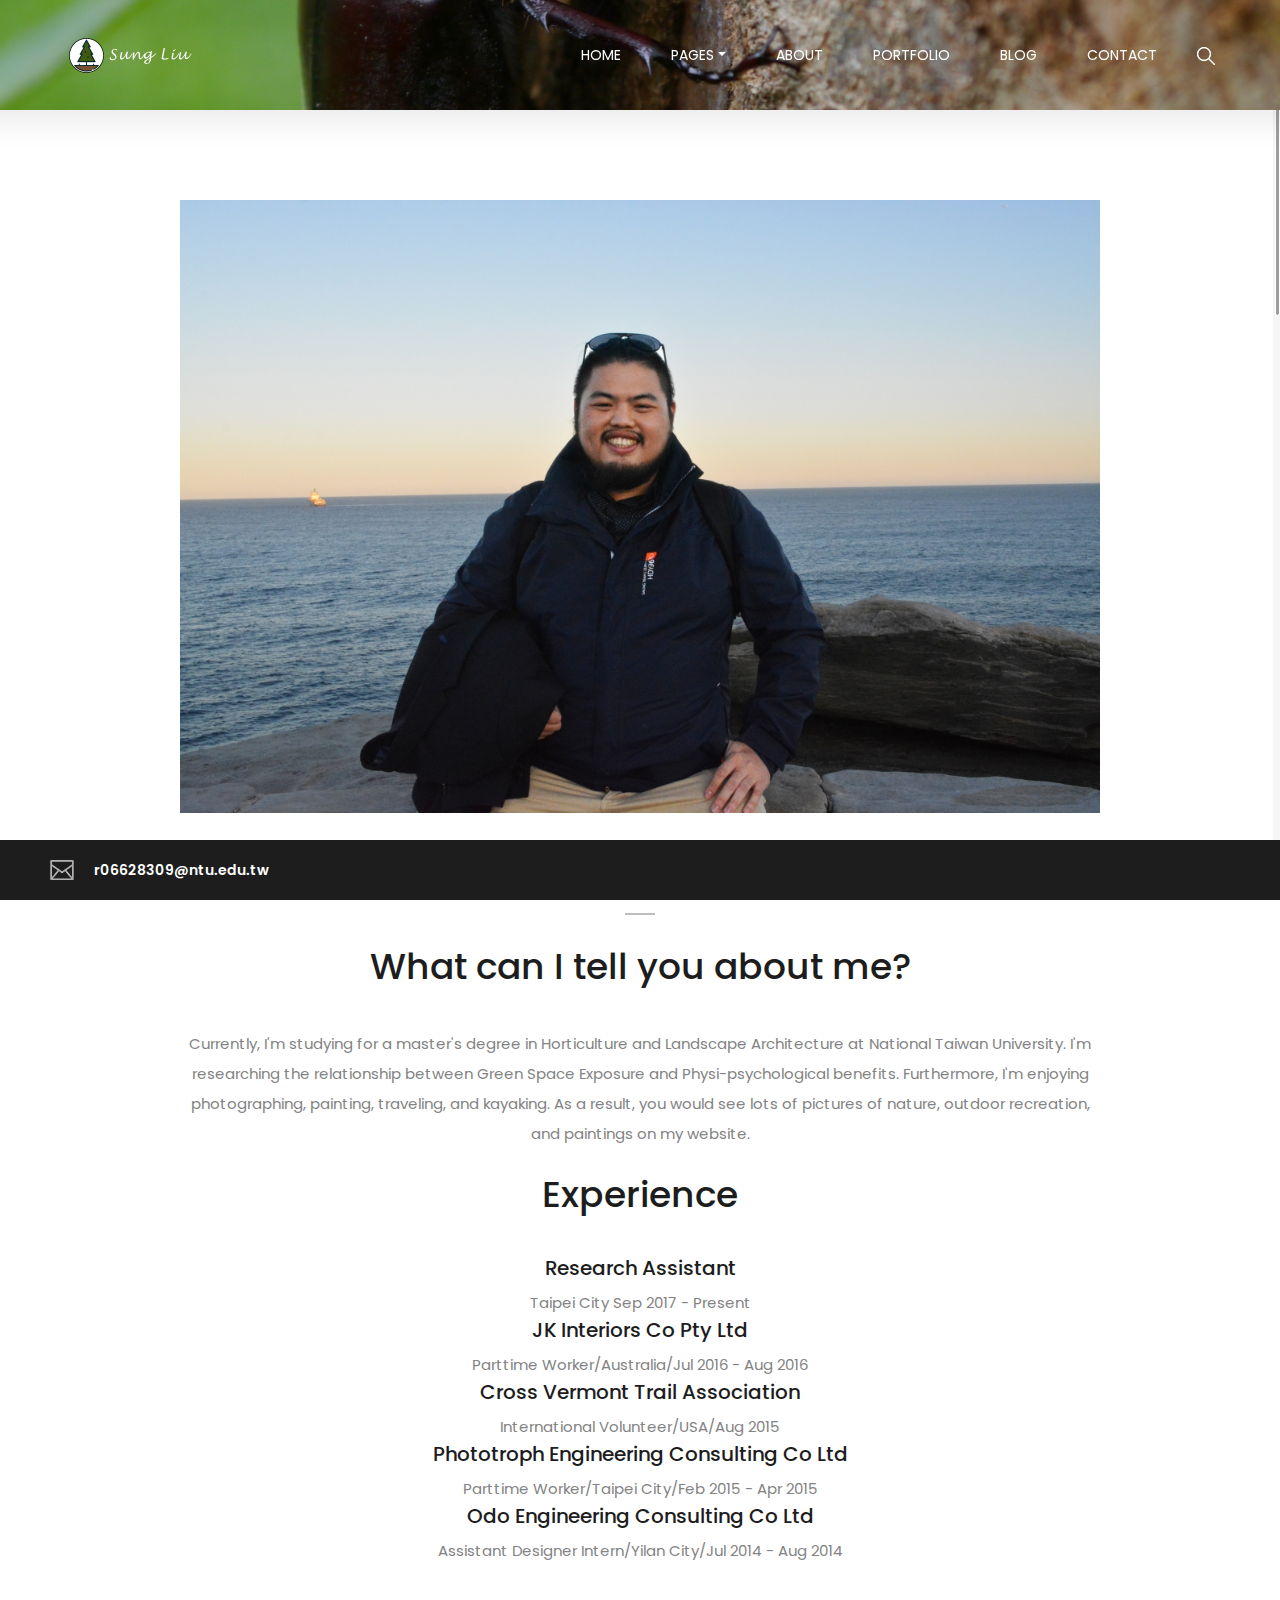
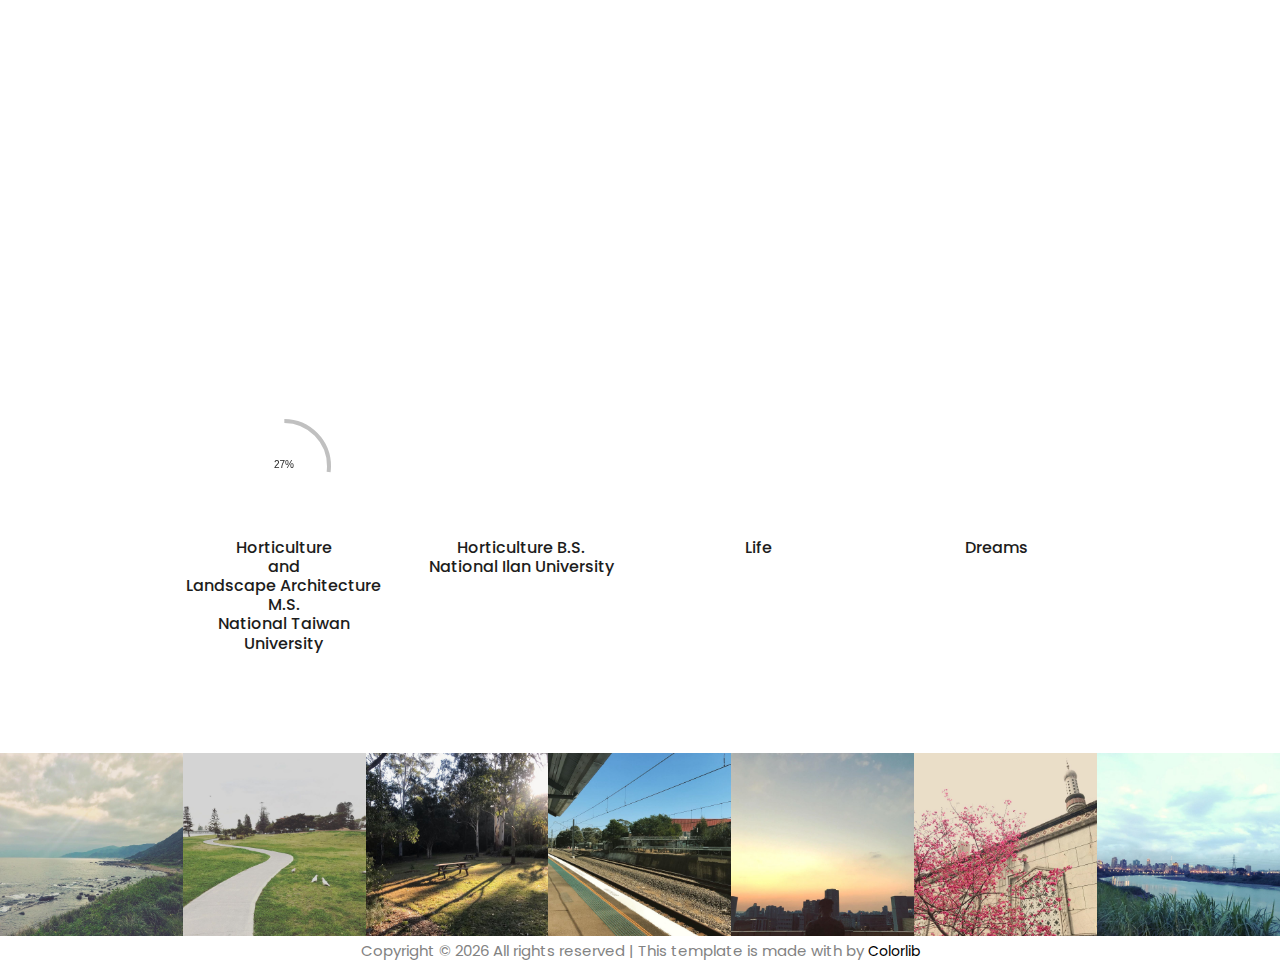
==== commit 0ee87dab: "Update about-me.html" ====
--- a/about-me.html
+++ b/about-me.html
@@ -74,7 +74,6 @@
                                             <a class="dropdown-item" href="portfolio.html">Portfolio</a>
                                             <a class="dropdown-item" href="blog.html">Blog</a>
                                             <a class="dropdown-item" href="contact.html">Contact</a>
-                                            <a class="dropdown-item" href="elements.html">Elements</a>
                                         </div>
                                     </li>
                                     <li class="nav-item">
